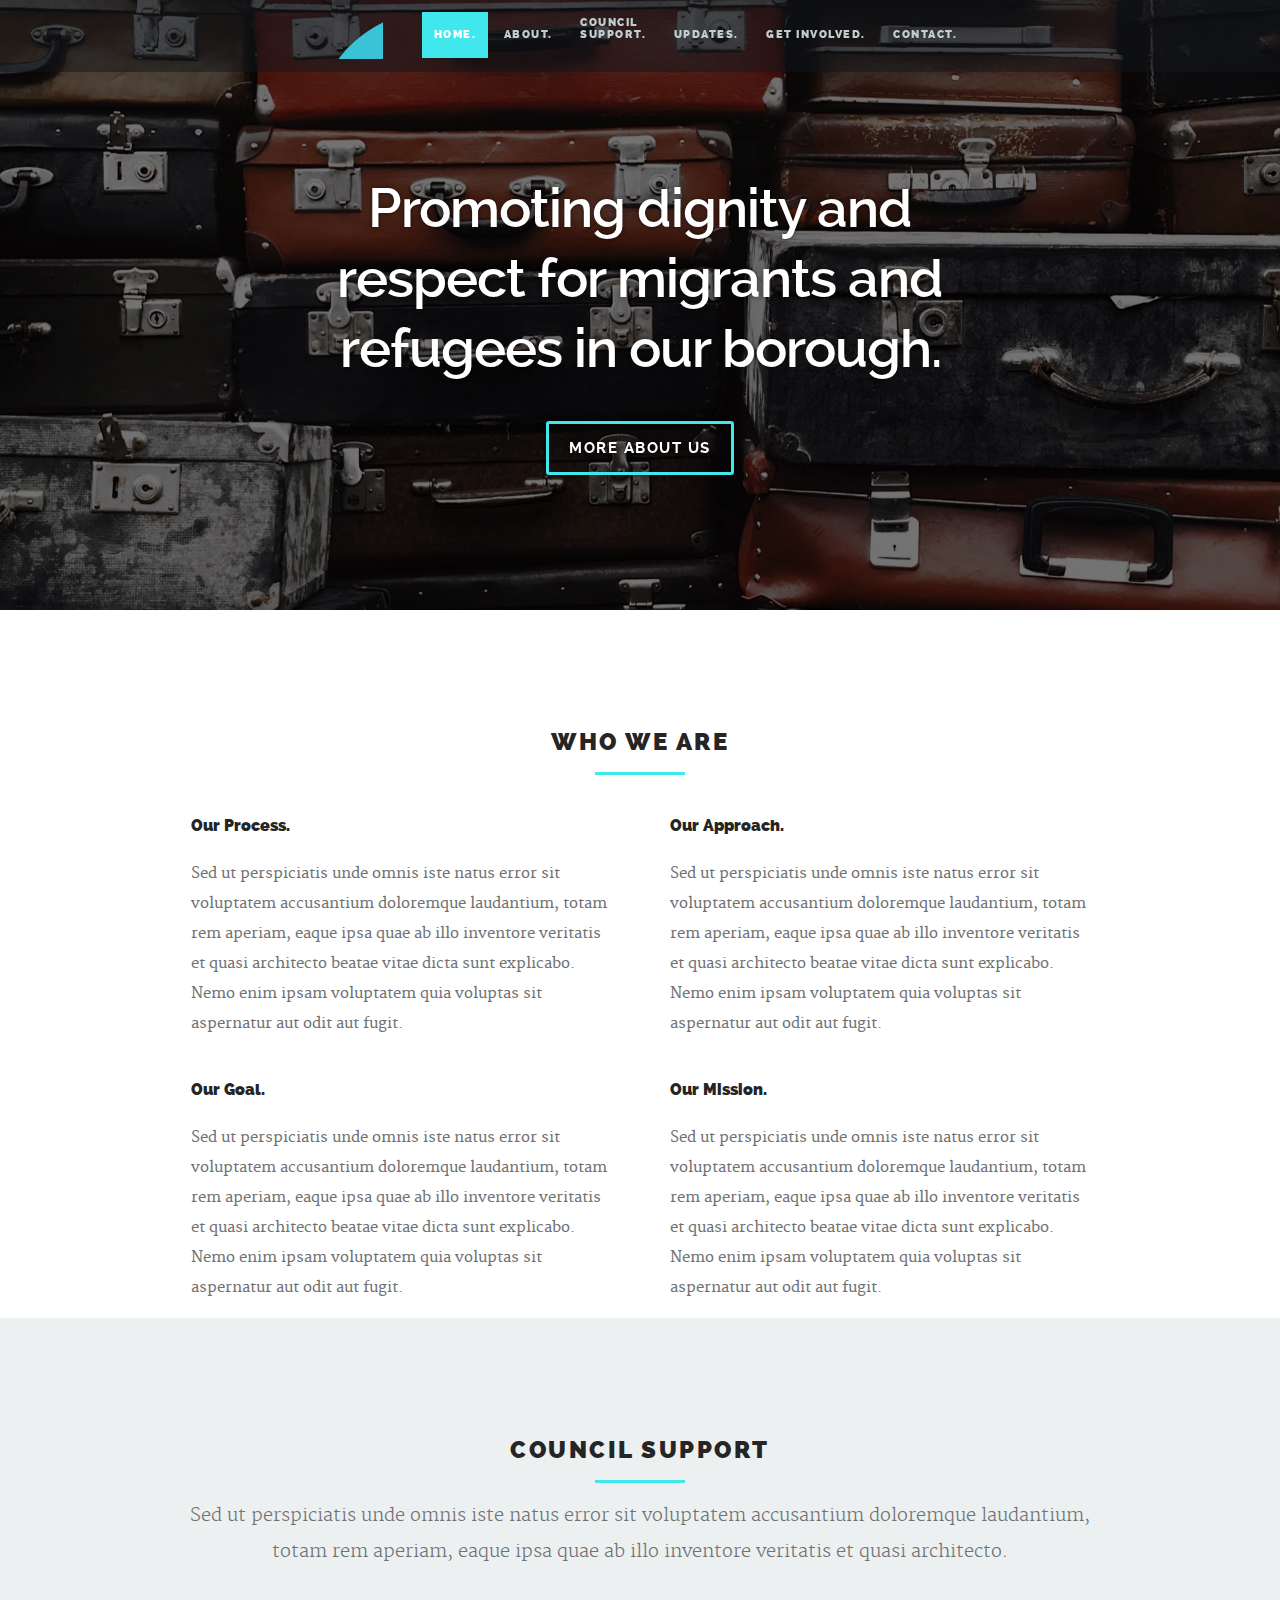
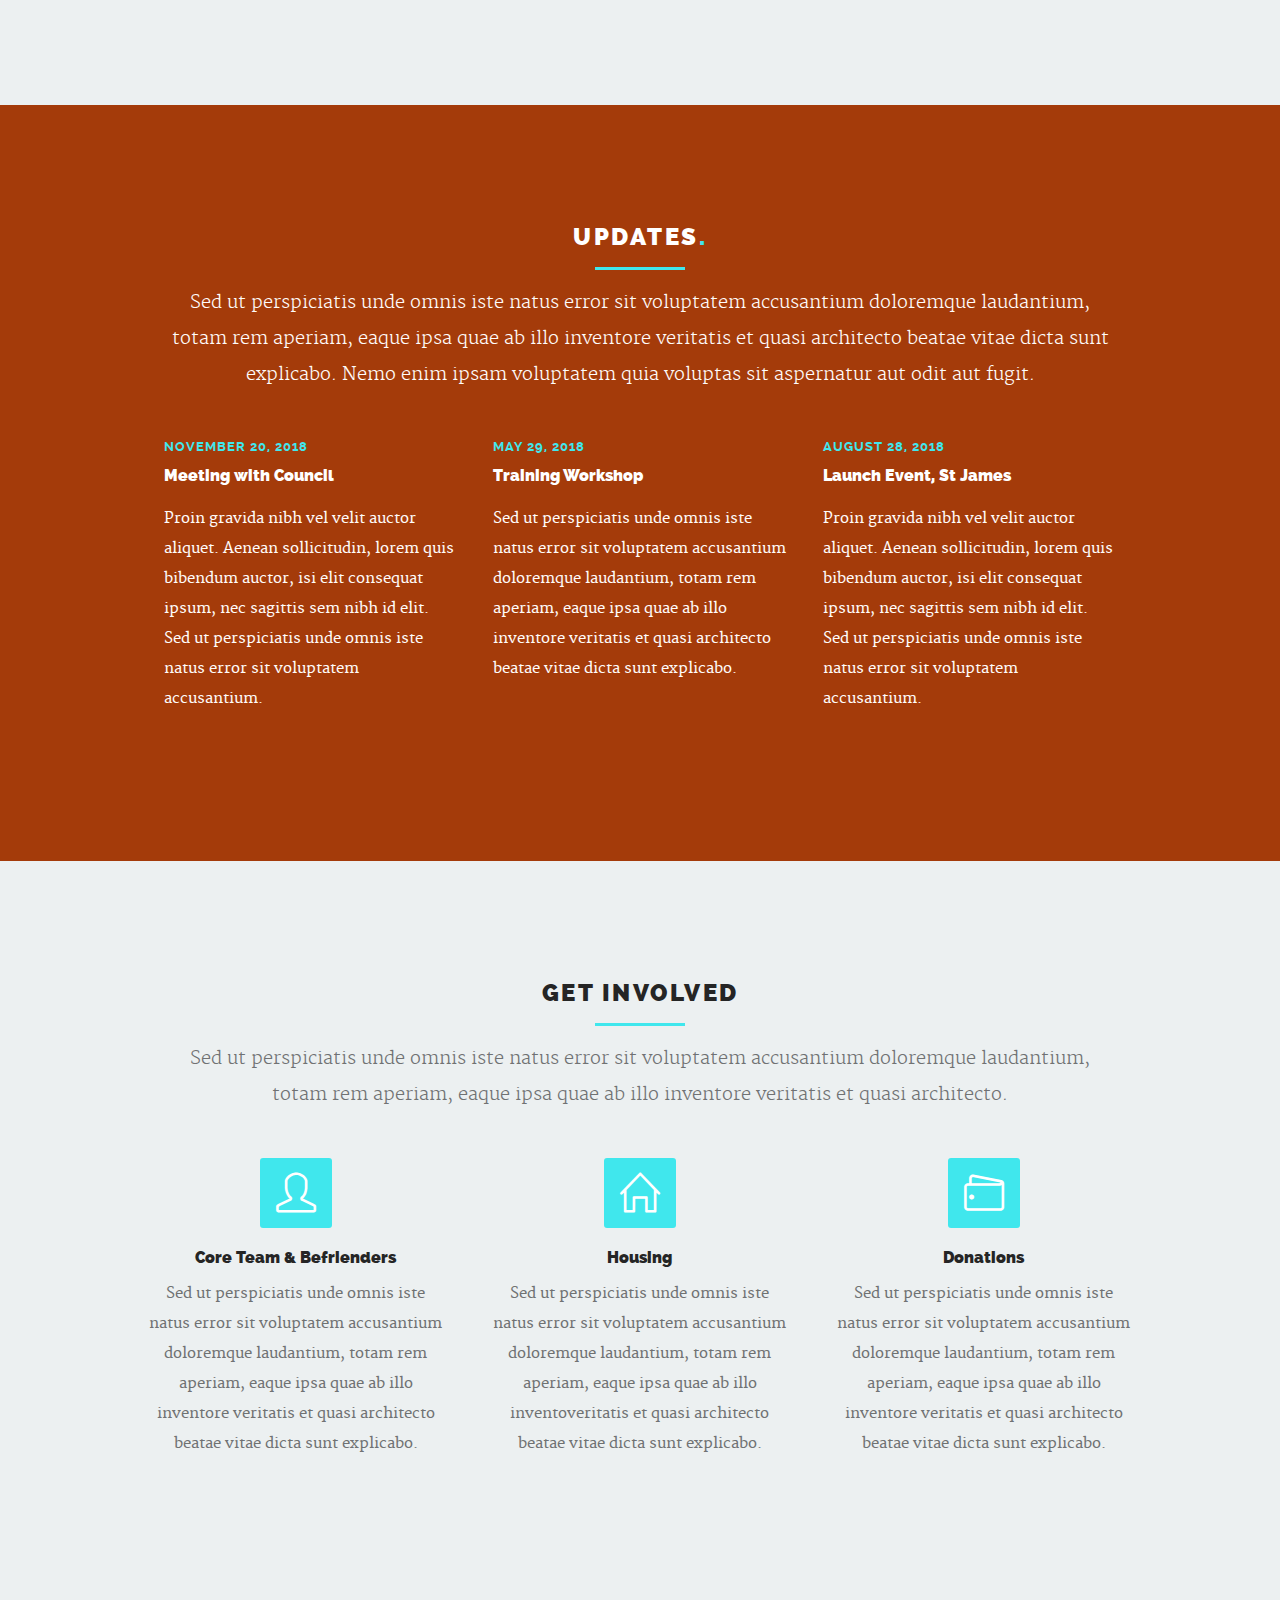
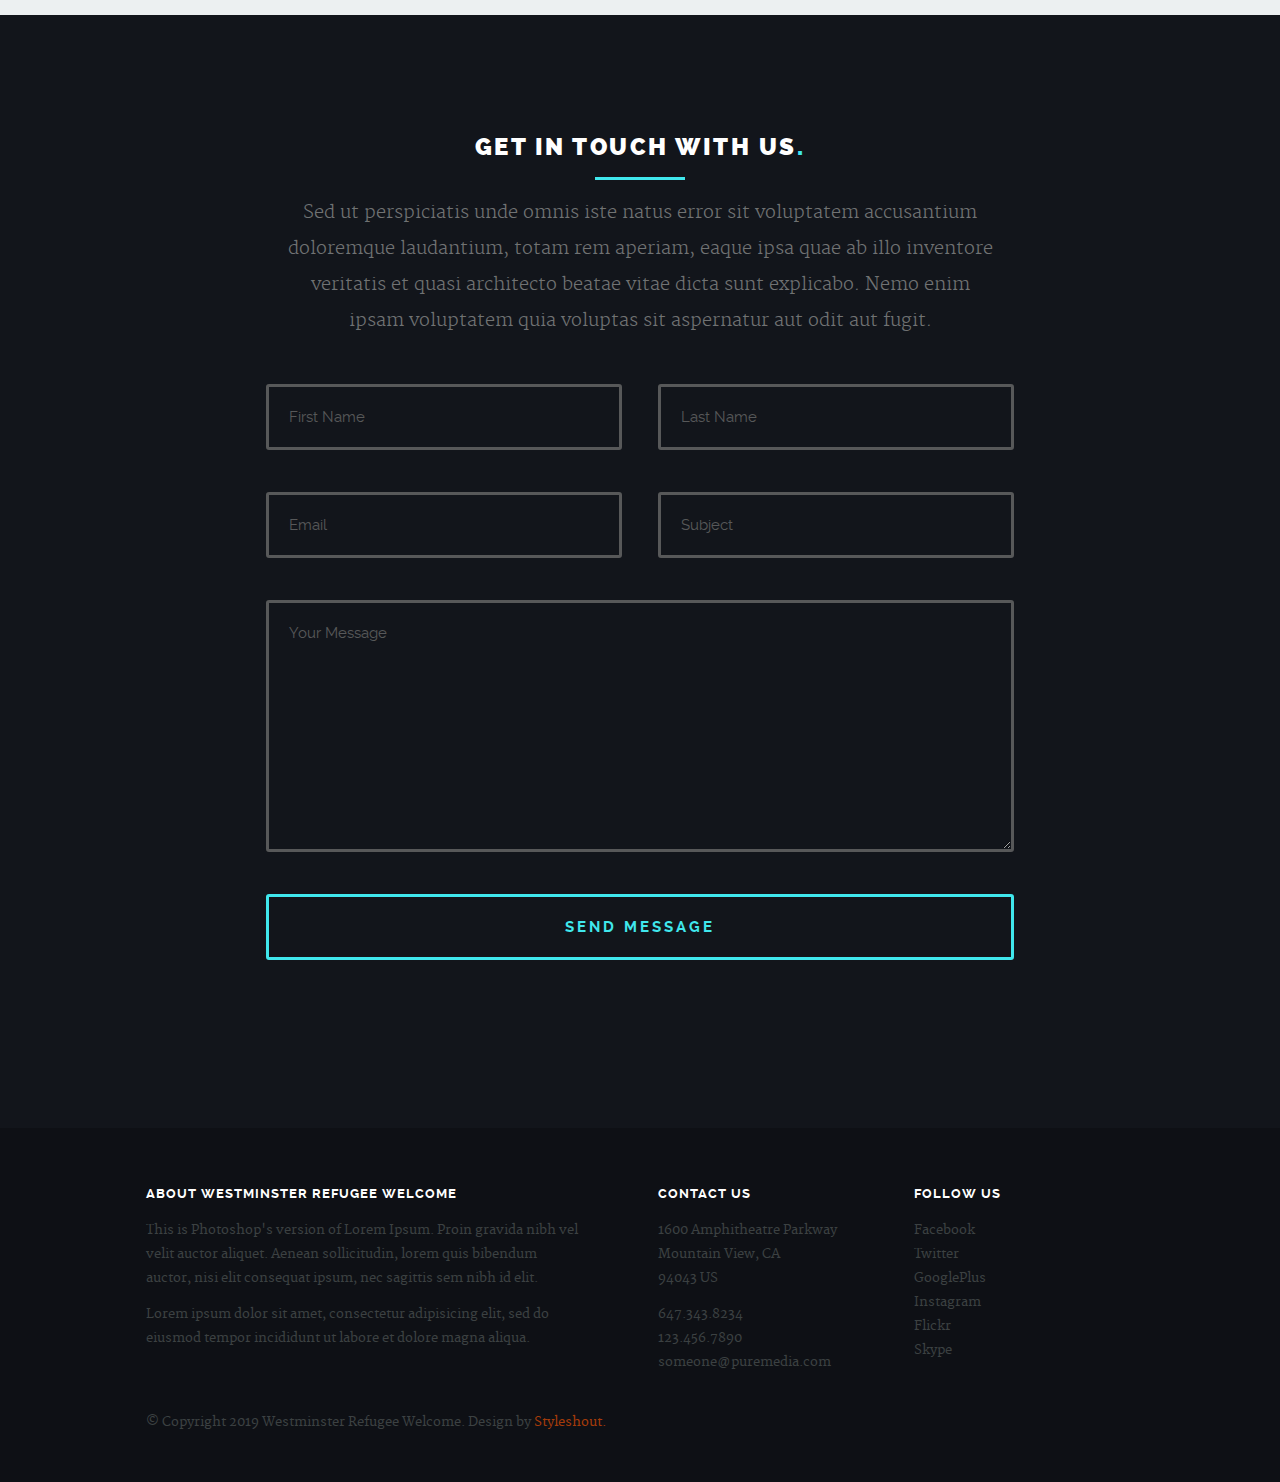
==== index.html @ e71d8483 "Initial commit" ====
<!DOCTYPE html>
<!--[if lt IE 8 ]><html class="no-js ie ie7" lang="en"> <![endif]-->
<!--[if IE 8 ]><html class="no-js ie ie8" lang="en"> <![endif]-->
<!--[if IE 9 ]><html class="no-js ie ie9" lang="en"> <![endif]-->
<!--[if (gte IE 9)|!(IE)]><!--><html class="no-js" lang="en"> <!--<![endif]-->
<head>

   <!--- Basic Page Needs
   ================================================== -->
   <meta charset="utf-8">
	<title>WRW</title>
	<meta name="description" content="">
	<meta name="author" content="">

   <!-- Mobile Specific Metas
   ================================================== -->
	<meta name="viewport" content="width=device-width, initial-scale=1, maximum-scale=1">

	<!-- CSS
    ================================================== -->
   <link rel="stylesheet" href="css/base.css">
	<link rel="stylesheet" href="css/main.css">
   <link rel="stylesheet" href="css/media-queries.css">

   <!-- Script
   =================================================== -->
	<script src="js/modernizr.js"></script>

   <!-- Favicons
	=================================================== -->
	<link rel="shortcut icon" href="favicon.png" >

</head>

<body class="homepage">

   <div id="preloader">
	   <div id="status">
         <img src="images/loader.gif" height="60" width="60" alt="">
         <div class="loader">Loading...</div>
      </div>
   </div>


   <!-- Header
   =================================================== -->
   <header id="main-header">

   	<div class="row header-inner">

	      <div class="logo">
	         <a class="smoothscroll" href="#hero">WRW.</a>
	      </div>

	      <nav id="nav-wrap">

	         <a class="mobile-btn" href="#nav-wrap" title="Show navigation">
	         	<span class='menu-text'>Show Menu</span>
	         	<span class="menu-icon"></span>
	         </a>
         	<a class="mobile-btn" href="#" title="Hide navigation">
         		<span class='menu-text'>Hide Menu</span>
         		<span class="menu-icon"></span>
         	</a>

	         <ul id="nav" class="nav">
	            <li class="current"><a class="smoothscroll" href="#hero">Home.</a></li>
	            <li><a class="smoothscroll" href="#about">About.</a></li>
              <li><a class="smoothscroll" href="#council">Council<br>Support.</a></li>  <!-- /FIX THIS -->
	            <li><a class="smoothscroll" href="#journal">Updates.</a></li>
              <li><a class="smoothscroll" href="#services">Get Involved.</a></li>
	            <li><a class="smoothscroll" href="#contact">Contact.</a></li>
	         </ul>

	      </nav> <!-- /nav-wrap -->

	   </div> <!-- /header-inner -->

   </header>


   <!-- Hero
   =================================================== -->
   <section id="hero">

		<div class="row hero-content">

			<div class="twelve columns flex-container">

			   <div id="hero-slider" class="flexslider">

				   <ul class="slides">

					   <!-- Slide -->
					   <li>
						   <div class="flex-caption">
								<h1>Promoting dignity and respect for migrants and refugees in our borough.</h1>
								<p><a class="button stroke smoothscroll" href="#about">More About Us</a></p>
							</div>
					   </li>


				   </ul>

			   </div> <!-- .flexslider -->

	      </div> <!-- .flex-container -->

		</div> <!-- .hero-content -->

   </section> <!-- #hero -->


   <!-- About Section
   ================================================== -->
   <section id="about">

   	<div class="row section-head">

   		<div class="twelve columns">

	         <h1>Who We Are</h1>

	         <hr />

	      </div>

      </div>

      <div class="row about-content">

      	<div class="mob-whole six columns left">

      		<h3>Our Process.</h3>

	      	<p>Sed ut perspiciatis unde omnis iste natus error sit voluptatem accusantium doloremque laudantium, totam rem aperiam,
	         eaque ipsa quae ab illo inventore veritatis et quasi architecto beatae vitae dicta sunt explicabo. Nemo enim ipsam
	         voluptatem quia voluptas sit aspernatur aut odit aut fugit.
	         </p>

      	</div> <!-- /left -->

      	<div class="mob-whole six columns right">

	      	<h3>Our Approach.</h3>

	      	<p>Sed ut perspiciatis unde omnis iste natus error sit voluptatem accusantium doloremque laudantium, totam rem aperiam,
	         eaque ipsa quae ab illo inventore veritatis et quasi architecto beatae vitae dicta sunt explicabo. Nemo enim ipsam
	         voluptatem quia voluptas sit aspernatur aut odit aut fugit.
	         </p>

      	</div> <!-- /right -->

      </div> <!-- /row -->

      <div class="row about-content">

      	<div class="mob-whole six columns left">

	      	<h3>Our Goal.</h3>

	      	<p>Sed ut perspiciatis unde omnis iste natus error sit voluptatem accusantium doloremque laudantium, totam rem aperiam,
	         eaque ipsa quae ab illo inventore veritatis et quasi architecto beatae vitae dicta sunt explicabo. Nemo enim ipsam
	         voluptatem quia voluptas sit aspernatur aut odit aut fugit.
	         </p>

      	</div> <!-- /left -->

      	<div class="mob-whole six columns right">

	      	<h3>Our Mission.</h3>

	      	<p>Sed ut perspiciatis unde omnis iste natus error sit voluptatem accusantium doloremque laudantium, totam rem aperiam,
	         eaque ipsa quae ab illo inventore veritatis et quasi architecto beatae vitae dicta sunt explicabo. Nemo enim ipsam
	         voluptatem quia voluptas sit aspernatur aut odit aut fugit.
	         </p>

      	</div> <!-- /right -->

      </div> <!-- /row -->



   </section> <!-- /about -->


   <!-- Council -same ccs style as Services Section
   ================================================== -->
   <section id="council">

     <div class="row section-head">

       <div class="twelve columns">

          <h1>Council Support</h1>

          <hr />

          <p>Sed ut perspiciatis unde omnis iste natus error sit voluptatem accusantium doloremque laudantium, totam rem aperiam,
          eaque ipsa quae ab illo inventore veritatis et quasi architecto.
          </p>

         </div>

      </div>



         </div> <!-- /service-list -->

       </div> <!-- /twelve -->

      </div> <!-- /row -->

   </section> <!-- /council same as services -->


   <!-- journal
   =================================================== -->
   <section id="journal">

	   <div class="row section-head">

	   	<div class="twelve columns">

			   <h1>Updates<span>.</span></h1>

			   <hr />

			   <p>Sed ut perspiciatis unde omnis iste natus error sit voluptatem accusantium doloremque laudantium, totam rem aperiam,
		       eaque ipsa quae ab illo inventore veritatis et quasi architecto beatae vitae dicta sunt explicabo. Nemo enim ipsam
		       voluptatem quia voluptas sit aspernatur aut odit aut fugit.
		      </p>

		    </div>

	   </div>

      <div class="row">

      	<div class="twelve columns">

	         <div id="blog-wrapper" class="bgrid-third s-bgrid-half mob-bgrid-whole group">

	            <article class="bgrid">

						<h5>November 20, 2018</h5>
	               <h3><a href="single.html">Meeting with Council</a></h3>

	               <p>Proin gravida nibh vel velit auctor aliquet. Aenean sollicitudin, lorem quis bibendum auctor,
	               isi elit consequat ipsum, nec sagittis sem nibh id elit. Sed ut perspiciatis unde omnis iste natus error sit voluptatem accusantium.
	               </p>

	            </article>

	            <article class="bgrid">

						<h5>May 29, 2018</h5>
	               <h3><a href="single.html">Training Workshop</a></h3>

	               <p>
	               Sed ut perspiciatis unde omnis iste natus error sit voluptatem accusantium doloremque laudantium,
	               totam rem aperiam, eaque ipsa quae ab illo inventore veritatis et quasi architecto beatae vitae dicta sunt explicabo.
	            	</p>

	            </article>

	            <article class="bgrid">

						<h5>August 28, 2018</h5>
	               <h3><a href="single.html">Launch Event, St James</a></h3>

	               <p>
	               Proin gravida nibh vel velit auctor aliquet. Aenean sollicitudin, lorem quis bibendum auctor,
	               isi elit consequat ipsum, nec sagittis sem nibh id elit. Sed ut perspiciatis unde omnis iste natus error sit voluptatem accusantium.
	            	</p>

	            </article>

	         </div> <!-- /blog-wrapper -->

	      </div> <!-- /twelve -->

      </div> <!-- /row -->

   </section> <!-- /blog -->



      <!-- Services Section
      ================================================== -->
      <section id="services">

      	<div class="row section-head">

      		<div class="twelve columns">

   	         <h1>Get Involved</h1>

   	         <hr />

   	         <p>Sed ut perspiciatis unde omnis iste natus error sit voluptatem accusantium doloremque laudantium, totam rem aperiam,
   	         eaque ipsa quae ab illo inventore veritatis et quasi architecto.
   	         </p>

            </div>

         </div>

         <div class="row">

         	<div class="twelve columns">

   	      	<div class="service-list bgrid-third s-bgrid-half mob-bgrid-whole">

   	      		<div class="bgrid">

   	               <div class="icon-part">
   	               	<span class="icon-user"></span>
   	               </div>

   	               <h3>Core Team & Befrienders</h3>

   	               <div class="service-content">
   		               <p>Sed ut perspiciatis unde omnis iste natus error sit voluptatem accusantium doloremque laudantium, totam rem aperiam, eaque ipsa quae ab illo inventore veritatis et quasi architecto beatae vitae dicta sunt explicabo.
   	         			</p>
   	               </div>

   	            </div> <!-- /bgrid -->

   				   <div class="bgrid">

   	              	<div class="icon-part">
   	               	<i class="icon-home"></i>
   	               </div>

   	               <h3>Housing</h3>

   	               <div class="service-content">
   		               <p>Sed ut perspiciatis unde omnis iste natus error sit voluptatem accusantium doloremque laudantium, totam rem aperiam, eaque ipsa quae ab illo inventoveritatis et quasi architecto beatae vitae dicta sunt explicabo.
   	         			</p>
   	               </div>

   	            </div> <!-- /bgrid -->

   				   <div class="bgrid">

   	              	<div class="icon-part">
   	               	<i class="icon-wallet"></i>
   	               </div>

   	               <h3>Donations</h3>

   	               <div class="service-content">
   		               <p>Sed ut perspiciatis unde omnis iste natus error sit voluptatem accusantium doloremque laudantium, totam rem aperiam, eaque ipsa quae ab illo inventore veritatis et quasi architecto beatae vitae dicta sunt explicabo.
   	         			</p>
   	               </div>

   	            </div> <!-- /bgrid -->

   	      	</div> <!-- /service-list -->

   	      </div> <!-- /twelve -->

         </div> <!-- /row -->

      </section> <!-- /services -->


   <!-- Contact Section
   ================================================== -->
   <section id="contact">

   	<div class="row section-head">

   		<div class="twelve columns">

	         <h1>Get In Touch With Us<span>.</span></h1>

	         <hr />

	         <p>Sed ut perspiciatis unde omnis iste natus error sit voluptatem accusantium doloremque laudantium, totam rem aperiam,
	         eaque ipsa quae ab illo inventore veritatis et quasi architecto beatae vitae dicta sunt explicabo. Nemo enim ipsam
	         voluptatem quia voluptas sit aspernatur aut odit aut fugit.
	         </p>

	      </div>

      </div>

      <div class="row form-section">

      	<div id="contact-form" class="twelve columns">

            <form name="contactForm" id="contactForm" method="post" action="">

      			<fieldset>

                  <div class="row">

	                  <div class="six columns mob-whole">
	                  	<label for="contactFname">First Name <span class="required">*</span></label>
	      					<input name="contactFname" type="text" id="contactFname" placeholder="First Name" value="" />
	                  </div>

	                  <div class="six columns mob-whole">
	                  	<label for="contactLname">Last Name <span class="required">*</span></label>
	      					<input name="contactLname" type="text" id="contactLname" placeholder="Last Name" value="" />
	                  </div>

                  </div>

                  <div class="row">

	                  <div class="six columns mob-whole">
	                  	<label for="contactEmail">Email <span class="required">*</span></label>
	      					<input name="contactEmail" type="text" id="contactEmail" placeholder="Email" value="" />
	                  </div>

	                  <div class="six columns mob-whole">
	                  	<label for="contactSubject">Subject</label>
	      					<input name="contactSubject" type="text" id="contactSubject" placeholder="Subject"  value="" />
	                  </div>

                  </div>

                  <div class="row">

	                  <div class="twelve columns">
	                     <label  for="contactMessage">Message <span class="required">*</span></label>
	                     <textarea name="contactMessage"  id="contactMessage" placeholder="Your Message" rows="10" cols="50" ></textarea>
	                  </div>

                  </div>

                  <div>
                     <button class="submit full-width">Send Message</button>
                     <div id="image-loader">
                        <img src="images/loader.gif" alt="" />
                     </div>
                  </div>

      			</fieldset>

      		</form> <!-- /contactForm -->

            <!-- message box -->
            <div id="message-warning"></div>
            <div id="message-success">
               <i class="fa fa-check"></i>Your message was sent, thank you!<br />
    			</div>

         </div> <!-- /contact-form -->

      </div> <!-- /form-section -->

   </section>  <!-- /contact-->


   <!-- Footer
   ================================================== -->
   <footer>

      <div class="row">

         <div class="six columns tab-whole footer-about">

				<h3>About Westminster Refugee Welcome</h3>

            <p>This is Photoshop's version  of Lorem Ipsum. Proin gravida nibh vel velit auctor aliquet.
            Aenean sollicitudin, lorem quis bibendum auctor, nisi elit consequat ipsum, nec sagittis sem
            nibh id elit.
            </p>

            <p>Lorem ipsum dolor sit amet, consectetur adipisicing elit, sed do eiusmod tempor
            	incididunt ut labore et dolore magna aliqua.</p>

         </div> <!-- /footer-about -->

         <div class="six columns tab-whole right-cols">

            <div class="row">

               <div class="columns">
                  <h3 class="address">Contact Us</h3>
                  <p>
                  1600 Amphitheatre Parkway<br>
                  Mountain View, CA<br>
                  94043 US
                  </p>

                  <ul>
                    <li><a href="tel:6473438234">647.343.8234</a></li>
                    <li><a href="tel:1234567890">123.456.7890</a></li>
                    <li><a href="mailto:someone@puremedia.com">someone@puremedia.com</a></li>
                  </ul>
               </div> <!-- /columns -->

               <div class="columns last">
                  <h3 class="contact">Follow Us</h3>

                  <ul>
                     <li><a href="#">Facebook</a></li>
                     <li><a href="#">Twitter</a></li>
                     <li><a href="#">GooglePlus</a></li>
                     <li><a href="#">Instagram</a></li>
                     <li><a href="#">Flickr</a></li>
                     <li><a href="#">Skype</a></li>
                  </ul>

               </div> <!-- /columns -->

            </div> <!-- /Row(nested) -->

         </div>

         <p class="copyright">&copy; Copyright 2019 Westminster Refugee Welcome. Design by <a href="http://www.styleshout.com/">Styleshout.</a></p>

         <div id="go-top">
            <a class="smoothscroll" title="Back to Top" href="#hero"><span>Top</span><i class="fa fa-long-arrow-up"></i></a>
         </div>

      </div> <!-- /row -->

   </footer> <!-- /footer -->


   <!-- Java Script
   ================================================== -->
   <script src="http://ajax.googleapis.com/ajax/libs/jquery/1.10.2/jquery.min.js"></script>
   <script>window.jQuery || document.write('<script src="js/jquery-1.10.2.min.js"><\/script>')</script>
   <script type="text/javascript" src="js/jquery-migrate-1.2.1.min.js"></script>
   <script src="js/jquery.flexslider.js"></script>
   <script src="js/jquery.fittext.js"></script>
   <script src="js/backstretch.js"></script>
   <script src="js/waypoints.js"></script>
   <script src="js/main.js"></script>

</body>

</html>
---- css/base.css ----
/* =================================================================== */
/* 
/*  Puremedia v1.0 Base Stylesheet
/*  url:styleshout.com
/*  10-09-2014
/*
/*  ------------------------------------------------------------------ 
  
    TOC: 
    a. Reset
    b. Basic Setup Styles
    c. Typography  
    d. Media
    e. Grid
    f. MISC
  
/* =================================================================== */

/* 
/* a. Reset - normalize.css v3.0.1 | MIT License | git.io/normalize
/* =================================================================== */
html {
	font-family: sans-serif;
	-ms-text-size-adjust: 100%;
	-webkit-text-size-adjust: 100%;
}
body {
	margin: 0;
}
article, aside, details, figcaption, figure, footer, header, hgroup, main, nav, section, summary {
	display: block;
}
audio, canvas, progress, video {
	display: inline-block;
	vertical-align: baseline;
}
audio:not([controls]) {
	display: none;
	height: 0;
}
[hidden], template {
	display: none;
}
a {
	background: transparent;
}
a:active, a:hover {
	outline: 0;
}
abbr[title] {
	border-bottom: 1px dotted;
}
b, strong {
	font-weight: bold;
}
dfn {
	font-style: italic;
}
h1 {
	font-size: 2em;
	margin: 0.67em 0;
}
mark {
	background: #ff0;
	color: #000;
}
small {
	font-size: 80%;
}
sub, sup {
	font-size: 75%;
	line-height: 0;
	position: relative;
	vertical-align: baseline;
}
sup {
	top: -0.5em;
}
sub {
	bottom: -0.25em;
}
img {
	border: 0;
}
svg:not(:root) {
	overflow: hidden;
}
figure {
	margin: 1em 40px;
}
hr {
	-moz-box-sizing: content-box;
	box-sizing: content-box;
	height: 0;
}
pre {
	overflow: auto;
}
code, kbd, pre, samp {
	font-family: monospace, monospace;
	font-size: 1em;
}
button, input, optgroup, select, textarea {
	color: inherit;
	font: inherit;
	margin: 0;
}
button {
	overflow: visible;
}
button, select {
	text-transform: none;
}
button, html input[type="button"], input[type="reset"], input[type="submit"] {
	-webkit-appearance: button;
	cursor: pointer;
}
button[disabled], html input[disabled] {
	cursor: default;
}
button::-moz-focus-inner, input::-moz-focus-inner {
	border: 0;
	padding: 0;
}
input {
	line-height: normal;
}
input[type="checkbox"], input[type="radio"] {
	box-sizing: border-box;
	padding: 0;
}
input[type="number"]::-webkit-inner-spin-button, input[type="number"]::-webkit-outer-spin-button {
	height: auto;
}
input[type="search"] {
	-webkit-appearance: textfield;
	-moz-box-sizing: content-box;
	-webkit-box-sizing: content-box;
	box-sizing: content-box;
}
input[type="search"]::-webkit-search-cancel-button, input[type="search"]::-webkit-search-decoration {
	-webkit-appearance: none;
}
fieldset {
	border: 1px solid #c0c0c0;
	margin: 0 2px;
	padding: 0.35em 0.625em 0.75em;
}
legend {
	border: 0;
	padding: 0;
}
textarea {
	overflow: auto;
}
optgroup {
	font-weight: bold;
}
table {
	border-collapse: collapse;
	border-spacing: 0;
}
td, th {
	padding: 0;
}

/* 
/* b. Basic Setup Styles - Top Elements
/* =================================================================== */
*, *:before, *:after {
	-webkit-box-sizing: border-box;
	-moz-box-sizing: border-box;
	box-sizing: border-box;
}
html {
	-webkit-font-smoothing: antialiased;
	-moz-osx-font-smoothing: grayscale;
	font-size: 62.5%;
}
body {
	font-weight: normal;
	line-height: 1;
	text-rendering: optimizeLegibility;
}

/* 
/* c. Typography
====================================================================== */
div, dl, dt, dd, ul, ol, li, h1, h2, h3, h4, h5, h6, pre, form, p, blockquote, th, td {
	margin: 0;
	padding: 0;
}
h1, h2, h3, h4, h5, h6 {
	text-rendering: optimizeLegibility;
	line-height: 1.2;
}
hr {
	border: solid #ddd;
	border-width: 1px 0 0;
	clear: both;
	margin: 11px 0 24px;
	height: 0;
}
em, i {
	font-style: italic;
	line-height: inherit;
}
strong, b {
	font-weight: bold;
	line-height: inherit;
}
small {
	font-size: 60%;
	line-height: inherit;
}
ul {
	list-style: none;
}
ol {
	list-style: decimal;
}
ol, ul.square, ul.circle, ul.disc {
	margin-left: 17px;
}
ul.square {
	list-style: square;
}
ul.circle {
	list-style: circle;
}
ul.disc {
	list-style: disc;
}
ul li {
	padding-left: 4px;
}
ul ul, ul ol, ol ol, ol ul {
	margin: 3px 0 3px 17px;
}

/* links
---------------------------------------------------------------------- */
a {
	text-decoration: none;
	line-height: inherit;
}
a img {
	border: none;
}
a:focus {
	outline: none;
}
p a, p a:visited {
	line-height: inherit;
}

/* 
/* d. Media
/* =================================================================== */
img, video, embed, object {
	max-width: 100%;
	height: auto;
}
object, embed {
	height: 100%;
}
img {
	-ms-interpolation-mode: bicubic;
}

/* 
/* e. Grid
===================================================================== */
.row {
	width: 94%;
	max-width: 1024px;
	margin: 0 auto;
}
.ie8 .row {
	width: 1024px;
}
.narrow .row {
	max-width: 980px;
}
.row .row {
	width: auto;
	max-width: none;
	margin-left: -18px;
	margin-right: -18px;
}
.row:before, .row:after {
	content: "";
	display: table;
}
.row:after {
	clear: both;
}
.column, .columns, .bgrid {
	position: relative;
	padding: 0 18px;
	min-height: 1px;
	float: left;
}
.column.centered, .columns.centered {
	float: none;
	margin: 0 auto;
}
.row.collapsed > .column, .row.collapsed > .columns, .column.collapsed, .columns.collapsed {
	padding: 0;
}
[class*="column"] + [class*="column"]:last-child {
	float: right;
}
[class*="column"] + [class*="column"].end {
	float: right;
}
.one, .row .one {
	width: 8.33333%;
}
.two, .row .two {
	width: 16.66667%;
}
.three, .row .three {
	width: 25%;
}
.four, .row .four {
	width: 33.33333%;
}
.five, .row .five {
	width: 41.66667%;
}
.six, .row .six {
	width: 50%;
}
.seven, .row .seven {
	width: 58.33333%;
}
.eight, .row .eight {
	width: 66.66667%;
}
.nine, .row .nine {
	width: 75%;
}
.ten .row .ten {
	width: 83.33333%;
}
.eleven, .row .eleven {
	width: 91.66667%;
}
.twelve, .row .twelve {
	width: 100%;
}

/* tablets
--------------------------------------------------------------- */
@media screen and (max-width:768px) {
	.row {
		width: auto;
		padding-left: 30px;
		padding-right: 30px;
	}
	.row .row {
		padding-left: 0;
		padding-right: 0;
		margin-left: -15px;
		margin-right: -15px;
	}
	.column, .columns {
		padding: 0 15px;
	}
	.tab-fourth, .row .tab-fourth {
		width: 25%;
	}
	.tab-third, .row .tab-third {
		width: 33.33333%;
	}
	.tab-half, .row .tab-half {
		width: 50%;
	}
	.tab-2thirds, .row .tab-2thirds {
		width: 66.66667%;
	}
	.tab-3fourths, .row .tab-3fourths {
		width: 75%;
	}
	.tab-whole, .row .tab-whole {
		width: 100%;
	}
}

/* mobile
--------------------------------------------------------------- */
@media screen and (max-width:600px) {
	.row {
		padding-left: 25px;
		padding-right: 25px;
	}
	.row .row {
		margin-left: -10px;
		margin-right: -10px;
	}
	.column, .columns {
		padding: 0 10px;
	}
	.mob-fourth, .row .mob-fourth {
		width: 25%;
	}
	.mob-half, .row .mob-half {
		width: 50%;
	}
	.mob-3fourths, .row .mob-3fourths {
		width: 75%;
	}
	.mob-whole, .row .mob-whole {
		width: 100%;
	}
}

/* small mobile devices
--------------------------------------------------------------- */
@media screen and (max-width:400px) {
	.row {
		padding-left: 30px;
		padding-right: 30px;
	}
	.row .row {
		padding-left: 0;
		padding-right: 0;
		margin-left: 0;
		margin-right: 0;
	}
	.column, .columns {
		width: auto !important;
		float: none !important;
		margin-left: 0;
		margin-right: 0;
		clear: both;
		padding: 0;
	}
	[class*="column"] + [class*="column"]:last-child {
		float: none;
	}
}

/* larger screens
--------------------------------------------------------------- */
@media screen and (min-width:1200px) {
	.wide .wrap {
		max-width: 1180px;
	}
}


/* block grids
--------------------------------------------------------------- */
.bgrid-sixth .bgrid {
	width: 16.66667%;
}
.bgrid-fourth .bgrid {
	width: 25%;
}
.bgrid-third .bgrid {
	width: 33.33333%;
}
.bgrid-half .bgrid {
	width: 50%;
}
.bgrid {
	padding: 0;
}

/* Clearing for block grid columns. Allows columns with
different heights to align properly. */
.first {
	clear: both;
}

/* first column in large(default) screen - for IE8 */
.bgrid-sixth .bgrid:nth-child(6n+1), .bgrid-fourth .bgrid:nth-child(4n+1), .bgrid-third .bgrid:nth-child(3n+1), .bgrid-half .bgrid:nth-child(2n+1) {
	clear: both;
}

/* smaller screens */
@media screen and (max-width:900px) {
	/* block grids for small screens */
	.s-bgrid-sixth .bgrid {
		width: 16.66667%;
	}
	.s-bgrid-fourth .bgrid {
		width: 25%;
	}
	.s-bgrid-third .bgrid {
		width: 33.33333%;
	}
	.s-bgrid-half .bgrid {
		width: 50%;
	}
	.s-bgrid-whole .bgrid {
		width: 100%;
		clear: both;
	}
	.first, [class*="bgrid-"] .bgrid:nth-child(n) {
		clear: none;
	}
	.s-bgrid-sixth .bgrid:nth-child(6n+1), .s-bgrid-fourth .bgrid:nth-child(4n+1), .s-bgrid-third .bgrid:nth-child(3n+1), .s-bgrid-half .bgrid:nth-child(2n+1) {
		clear: both;
	}
}

/* tablets */
@media screen and (max-width:768px) {
	.tab-bgrid-sixth .bgrid {
		width: 16.66667%;
	}
	.tab-bgrid-fourth .bgrid {
		width: 25%;
	}
	.tab-bgrid-third .bgrid {
		width: 33.33333%;
	}
	.tab-bgrid-half .bgrid {
		width: 50%;
	}
	.tab-bgrid-whole .bgrid {
		width: 100%;
		clear: both;
	}
	.first, [class*="tab-bgrid-"] .bgrid:nth-child(n) {
		clear: none;
	}
	.tab-bgrid-sixth .bgrid:nth-child(6n+1), .tab-bgrid-fourth .bgrid:nth-child(4n+1), .tab-bgrid-third .bgrid:nth-child(3n+1), .tab-bgrid-half .bgrid:nth-child(2n+1) {
		clear: both;
	}
}

/* mobile devices */
@media screen and (max-width:600px) {
	.mob-bgrid-sixth .bgrid {
		width: 16.66667%;
	}
	.mob-bgrid-fourth .bgrid {
		width: 25%;
	}
	.mob-bgrid-third .bgrid {
		width: 33.33333%;
	}
	.mob-bgrid-half .bgrid {
		width: 50%;
	}
	.mob-bgrid-whole .bgrid {
		width: 100%;
		clear: both;
	}
	.first, [class*="mob-bgrid-"] .bgrid:nth-child(n) {
		clear: none;
	}
	.mob-bgrid-sixth .bgrid:nth-child(6n+1), .mob-bgrid-fourth .bgrid:nth-child(4n+1), .mob-bgrid-third .bgrid:nth-child(3n+1), .mob-bgrid-half .bgrid:nth-child(2n+1) {
		clear: both;
	}
}

/* stack on small mobile devices */
@media screen and (max-width:400px) {
	.stack .bgrid {
		width: auto !important;
		float: none !important;
		margin-left: 0;
		margin-right: 0;
		clear: both;
	}
}

/* 
/* f. MISC
===================================================================== */

/* Clearing - (http://nicolasgallagher.com/micro-clearfix-hack/
--------------------------------------------------------------------- */
.group:before, .group:after {
	content: "";
	display: table;
}
.group:after {
	clear: both;
}

/* Misc Helper Styles
--------------------------------------------------------------------- */
.hidden {
	display: none;
}
.remove-bottom {
	margin-bottom: 0;
}
.half-bottom {
	margin-bottom: 15px !important;
}
.add-bottom {
	margin-bottom: 30px !important;
}
.no-border {
	border: none;
}
.text-center {
	text-align: center;
}
.text-left {
	text-align: left;
}
.text-right {
	text-align: right;
}
.pull-left {
	float: left;
}
.pull-right {
	float: right;
}
.align-center {
	margin-left: auto;
	margin-right: auto;
	text-align: center;
}
---- css/main.css ----
/* =================================================================== */
/*
/*  Puremedia v1.0 Main Stylesheet
/*  url:styleshout.com
/*  10-10-2014
/*
/*  ------------------------------------------------------------------

    TOC:
    a. Webfonts and Iconfonts
    b. Document Setup
    c. Forms
    d. Preloader
    e. Buttons
    f. Other Components
    g. Header Styles
    h. Content Styles
    i. Footer Styles
    j. Common and shared styles
    k. Hero Section
    l. Portfolio Section
    m. Services Section
		x. Council Section
    n. About Section
    o. Journal Section
    p. Contact Section
    q. Blog Entry
    r. Portfolio Entry

/* =================================================================== */

/*
/* a. Webfonts and Iconfonts
/* =================================================================== */
@import url("fonts.css");
@import url("font-awesome/css/font-awesome.min.css");
@import url("simple-line-icons/simple-line-icons.css");

/*
/* b. Document Setup
/* =================================================================== */

/* Body
---------------------------------------------------------------------- */
body {
	background: #0e1015;
	font: 15px/30px "merriweather-regular", serif;
	font-weight: normal;
	color: #575859;
}

/* Links
---------------------------------------------------------------------- */
a, a:visited {
	color: #40e7ed;
	-moz-transition: all 0.3s ease-in-out;
	-o-transition: all 0.3s ease-in-out;
	-webkit-transition: all 0.3s ease-in-out;
	-ms-transition: all 0.3s ease-in-out;
	transition: all 0.3s ease-in-out;
}
a:hover, a:focus {
	color: black;
}

/* Typography
--------------------------------------------------------------------- */
h1, h2, h3, h4, h5, h6 {
	font-family: "raleway-bold", sans-serif;
	color: #252525;
	font-style: normal;
	text-rendering: optimizeLegibility;
	margin: 18px 0 15px;
}
h1 a, h2 a, h3 a, h4 a, h5 a, h6 a {
	font-weight: inherit;
}
h1 {
	font-size: 30px;
	line-height: 36px;
	margin-top: 0;
	letter-spacing: -1px;
}
h2 {
	font-size: 24px;
	line-height: 30px;
}
h3 {
	font-size: 20px;
	line-height: 30px;
}
h4 {
	font-size: 17px;
	line-height: 30px;
}
h5 {
	font-size: 14px;
	line-height: 30px;
	margin-top: 15px;
	text-transform: uppercase;
	letter-spacing: 1px;
}
h6 {
	font-size: 13px;
	line-height: 30px;
	margin-top: 15px;
	text-transform: uppercase;
	letter-spacing: 1px;
}
p {
	margin: 15px 0 15px 0;
}
p img {
	margin: 0;
}
p.lead {
	font: 17px/33px "merriweather-light", serif;
	color: #707273;
}
em {
	font: 15px/30px "merriweather-italic", serif;
	font-style: normal;
}
strong, b {
	font: 15px/30px "merriweather-bold", serif;
	font-weight: normal;
}
small {
	font-size: 11px;
	line-height: inherit;
}
blockquote {
	margin: 18px 0px;
	padding-left: 40px;
	position: relative;
}
blockquote:before {
	content: "\201C";
	opacity: 0.45;
	font-size: 80px;
	line-height: 0px;
	margin: 0;
	font-family: arial, sans-serif;
	position: absolute;
	top: 30px;
	left: 0;
}
blockquote p {
	font-family: georgia, serif;
	font-style: italic;
	padding: 0;
	font-size: 18px;
	line-height: 30px;
}
blockquote cite {
	display: block;
	font-size: 12px;
	font-style: normal;
	line-height: 18px;
}
blockquote cite:before {
	content: "\2014 \0020";
}
blockquote cite a, blockquote cite a:visited {
	color: #707273;
	border: none;
}
abbr {
	font-family: "merriweather-bold", serif;
	font-variant: small-caps;
	text-transform: lowercase;
	letter-spacing: .5px;
	color: #7d7e80;
}
pre, code {
	font-family: Consolas, "Andale Mono", Courier, "Courier New", monospace;
}
pre {
	white-space: pre;
	white-space: pre-wrap;
	word-wrap: break-word;
}
code {
	padding: 3px;
	background: #ecf0f1;
	color: #707273;
	border-radius: 3px;
}
del {
	text-decoration: line-through;
}
abbr[title], dfn[title] {
	border-bottom: 1px dotted;
	cursor: help;
}
mark {
	background: #FFF49B;
	color: #000;
}
hr {
	border: solid white;
	border-width: 1px 0 0;
	clear: both;
	margin: 23px 0 12px;
	height: 0;
}

/* Lists
--------------------------------------------------------------------- */
ul, ol {
	margin-top: 15px;
	margin-bottom: 15px;
}
ul {
	list-style: disc;
	margin-left: 17px;
}
dl {
	margin: 0 0 15px 0;
}
dt {
	margin: 0;
	color: #40e7ed;
}
dd {
	margin: 0 0 0 20px;
}

/* Floated Image
--------------------------------------------------------------------- */
img.pull-right {
	margin: 12px 0px 0px 18px;
}
img.pull-left {
	margin: 12px 18px 0px 0px;
}

/*
/* c. Forms
/* =================================================================== */
form {
	margin-bottom: 24px;
}
fieldset {
	margin: 0 0 24px 0;
	padding: 0;
	border: none;
}
input, button {
	-webkit-font-smoothing: antialiased;
}
input[type="text"],
input[type="password"],
input[type="email"],
textarea,
select {
	display: block;
	padding: 12px 15px;
	margin: 0 0 12px 0;
	border: 0;
	outline: none;
	vertical-align: middle;
	color: #a3a4a6;
	font-family: "raleway-regular", sans-serif;
	font-size: 14px;
	line-height: 24px;
	border-radius: 3px;
	max-width: 100%;
	background: transparent;
	border: 3px solid #a9aaab;
}
textarea {
	min-height: 162px;
}
input[type="text"]:focus,
input[type="password"]:focus,
input[type="email"]:focus,
textarea:focus {
	background: white;
}
label, legend {
	font: 15px/30px "raleway-bold", sans-serif;
	margin: 12px 0;
	color: #252525;
	display: block;
}
label span, legend span {
	color: #575859;
	font: 15px/30px "merriweather-bold", serif;
}
input[type="checkbox"], input[type="radio"] {
	font-size: 15px;
	color: #575859;
}
input[type="checkbox"] {
	display: inline;
}

/*
/* d. Preloader
/* =================================================================== */
#preloader {
	position: fixed;
	top: 0;
	left: 0;
	right: 0;
	bottom: 0;
	background: #12151b;
	z-index: 99999;
	height: 100%;
}
.no-js #preloader {
	display: none;
}

#status {
	position: absolute;
	left: 50%;
	top: 50%;
	width: 60px;
	height: 60px;
	margin: -30px 0 0 -30px;
	padding: 0;
}
#status img {
	display: none;
}

.loader {
	margin: 0 auto;
	font-size: 10px;
	position: relative;
	text-indent: -9999em;
	border-top: 1.1em solid rgba(255, 255, 255, 0.2);
	border-right: 1.1em solid rgba(255, 255, 255, 0.2);
	border-bottom: 1.1em solid rgba(255, 255, 255, 0.2);
	border-left: 1.1em solid #40e7ed;
	-webkit-animation: load 1.1s infinite linear;
	animation: load 1.1s infinite linear;
}
.loader, .loader:after {
	border-radius: 50%;
	width: 60px;
	height: 60px;
}
@-webkit-keyframes load {
	0% {
		-webkit-transform: rotate(0deg);
		transform: rotate(0deg);
	}
	100% {
		-webkit-transform: rotate(360deg);
		transform: rotate(360deg);
	}
}
@keyframes load {
	0% {
		-webkit-transform: rotate(0deg);
		transform: rotate(0deg);
	}
	100% {
		-webkit-transform: rotate(360deg);
		transform: rotate(360deg);
	}
}

/* for ie8 */
.ie8 #status img {
	display: block;
}
.ie8 .loader {
	display: none;
}


/*
/* e. Buttons
/* =================================================================== */
.button,
.button:visited,
button,
input[type="submit"],
input[type="reset"],
input[type="button"] {
	display: inline-block;
	font: 15px/30px "raleway-bold", sans-serif;
	padding: 9px 16px;
	margin: 0 3px 6px 0;
	background: #818fab;
	color: white;
	text-decoration: none;
	cursor: pointer;
	height: auto;
	text-align: center;
	border: none;
	border-radius: 3px;
	-webkit-appearance: none;
	-webkit-font-smoothing: inherit;
	-moz-transition: all 0.3s ease-in-out;
	-o-transition: all 0.3s ease-in-out;
	-webkit-transition: all 0.3s ease-in-out;
	-ms-transition: all 0.3s ease-in-out;
	transition: all 0.3s ease-in-out;
}
.button:hover,
button:hover,
input[type="submit"]:hover,
input[type="reset"]:hover,
input[type="button"]:hover {
	background: #647495;
	color: white;
}
.button.primary, button.primary {
	background: #40e7ed;
}
.button.primary:hover, button.primary:hover {
	background: #40e7ed;
}
button.medium, .button.medium {
	font: 15px/30px "raleway-bold", sans-serif;
	padding: 12px 18px !important;
}
button.large, .button.large {
	font: 15px/30px "raleway-bold", sans-serif;
	padding: 15px 20px !important;
}
button.round, .button.round {
	padding-left: 20px !important;
	padding-right: 20px !important;
	border-radius: 1000px;
	background-clip: padding-box;
}
button.stroke, .button.stroke {
	background: transparent !important;
	border: 3px solid transparent;
}
button.full-width, .button.full-width {
	width: 100%;
	margin-right: 0;
}

.button.pink {
	background: #ffadcb;
}
.button.pink:hover {
	background: #ff94bb;
}
.button.blue {
	background: #72bbf0;
}
.button.blue:hover {
	background: #5bb0ee;
}
.button.black {
	background: #2e3236;
}
.button.black:hover {
	background: #222528;
}
.button.yellow {
	background: #ffd900;
}
.button.yellow:hover {
	background: #f0cc00;
}
.button.red {
	background: #ff6163;
}
.button.red:hover {
	background: #ff474a;
}
.button.green {
	background: #9bc724;
}
.button.green:hover {
	background: #8ab120;
}
.button.grey {
	background: #8d8e91;
}
.button.grey:hover {
	background: #808184;
}
.button.purple {
	background: #b482c9;
}
.button.purple:hover {
	background: #a970c1;
}
.button.orange {
	background: #ed650a;
}
.button.orange:hover {
	background-color: #40e7ed;
}
.button.stroke.pink {
	border-color: #ffadcb;
	color: #ffadcb;
}
.button.stroke.pink:hover {
	background: #ffadcb !important;
	color: #fff;
}
.button.stroke.blue {
	border-color: #72bbf0;
	color: #72bbf0;
}
.button.stroke.blue:hover {
	background: #72bbf0 !important;
	color: #fff;
}
.button.stroke.black {
	border-color: #2e3236;
	color: #2e3236;
}
.button.stroke.black:hover {
	background: #2e3236 !important;
	color: #fff;
}
.button.stroke.yellow {
	border-color: #ffd900;
	color: #ffd900;
}
.button.stroke.yellow:hover {
	background: #ffd900 !important;
	color: #fff;
}
.button.stroke.red {
	border-color: #ff6163;
	color: #ff6163;
}
.button.stroke.red:hover {
	background: #ff6163 !important;
	color: #fff;
}
.button.stroke.green {
	border-color: #9bc724;
	color: #9bc724;
}
.button.stroke.green:hover {
	background: #9bc724 !important;
	color: #fff;
}
.button.stroke.grey {
	border-color: #8d8e91;
	color: #8d8e91;
}
.button.stroke.grey:hover {
	background: #8d8e91 !important;
	color: #fff;
}
.button.stroke.purple {
	border-color: #b482c9;
	color: #b482c9;
}
.button.stroke.purple:hover {
	background: #b482c9 !important;
	color: #fff;
}
.button.stroke.orange {
	border-color: #40e7ed;
	color: #40e7ed;
}
.button.stroke.orange:hover {
	background: #40e7ed !important;
	color: #40e7ed;
}
button::-moz-focus-inner, input::-moz-focus-inner {
	border: 0;
	padding: 0;
}


/*
/* f. Other Components
/* ================================================================== */

/* Alert Boxes
/* ------------------------------------------------------------------ */
.alert-box {
	padding: 21px 40px 21px 30px;
	position: relative;
	margin-bottom: 24px;
	border-radius: 3px;
	background-clip: padding-box;
	font-family: "raleway-semibold", sans-serif;
}
.error {
	background-color: #ffd1d2;
	color: #e65153;
}
.success {
	background-color: #c8e675;
	color: #758c36;
}
.info {
	background-color: #d7ecfb;
	color: #4a95cc;
}
.notice {
	background-color: #fff099;
	color: #c16527;
}
.close {
	position: absolute;
	right: 18px;
	top: 18px;
	cursor: pointer;
}

/* Drop Cap
/* ------------------------------------------------------------------ */
.drop-cap:first-letter {
	float: left;
	margin: 0;
	padding: 14px 6px 0 0;
	font-size: 84px;
	font-family: "raleway-bold", sans-serif;
	line-height: 60px;
	text-indent: 0;
	background: transparent;
	color: inherit;
}

/* Line Definition Style Markup
/* ------------------------------------------------------------------ */
.lining dt, .lining dd {
	display: inline;
	margin: 0;
}
.lining dt + dt:before, .lining dd + dt:before {
	content: "\A";
	white-space: pre;
}
.lining dd + dd:before {
	content: ", ";
}
.lining dd + dd:before {
	content: ", ";
}
.lining dd:before {
	content: ":";
	margin-left: -0.2em;
}

/* Dictionary Definition Style Markup
/* ------------------------------------------------------------------ */
.dictionary-style dt {
	display: inline;
	counter-reset: definitions;
}
.dictionary-style dt + dt:before {
	content: ", ";
	margin-left: -0.2em;
}
.dictionary-style dd {
	display: block;
	counter-increment: definitions;
}
.dictionary-style dd:before {
	content: counter(definitions, decimal) ". ";
}

/*
/*  Pull Quotes Markup
/*

<aside class="pull-quote">
<blockquote>
<p></p>
</blockquote>
</aside>

/*
/* --------------------------------------------------------------------- */
.pull-quote {
	position: relative;
	padding: 18px 30px 18px 0px;
}
.pull-quote:before, .pull-quote:after {
	height: 1em;
	opacity: 0.45;
	position: absolute;
	font-size: 80px;
	font-family: Arial, Sans-Serif;
}
.pull-quote:before {
	content: "\201C";
	top: 33px;
	left: 0;
}
.pull-quote:after {
	content: '\201D';
	bottom: -33px;
	right: 0;
}
.pull-quote blockquote {
	margin: 0;
}
.pull-quote blockquote:before {
	content: none;
}

/*
/*  Stats Tab Markup

<ul class="stats-tabs">
<li><a href="#">[value]<em>[name]</em></a></li>
</ul>


/*
/* --------------------------------------------------------------------- */
.stats-tabs {
	padding: 0;
	margin: 24px 0;
}
.stats-tabs li {
	display: inline-block;
	margin: 0 10px 18px 0;
	padding: 0 10px 0 0;
	border-right: 1px solid #ccc;
}
.stats-tabs li:last-child {
	margin: 0;
	padding: 0;
	border: none;
}
.stats-tabs li a {
	display: inline-block;
	font-size: 24px;
	font-family: "raleway-bold", sans-serif;
	border: none;
	color: #252525;
}
.stats-tabs li a:hover {
	color: #40e7ed;
}
.stats-tabs li a em {
	display: block;
	margin: 6px 0 0 0;
	font-size: 14px;
	font-family: "raleway-regular", sans-serif;
	color: #7d7e80;
}

/* Pagination
/* ------------------------------------------------------------------ */
.pagination {
	margin: 30px auto;
	text-align: center;
}
.pagination ul li {
	display: inline-block;
	margin: 0;
	padding: 0;
}
.pagination .page-numbers {
	font: 15px/24px "raleway-bold", sans-serif;
	display: inline-block;
	padding: 6px 12px;
	height: 36px;
	margin-right: 3px;
	margin-bottom: 6px;
	color: #707273;
	background-color: #dde4e6;
	-moz-transition: all 0.3s ease-in-out;
	-o-transition: all 0.3s ease-in-out;
	-webkit-transition: all 0.3s ease-in-out;
	-ms-transition: all 0.3s ease-in-out;
	transition: all 0.3s ease-in-out;
	border-radius: 3px;
	background-clip: padding-box;
}
.pagination .page-numbers:hover {
	background: #94aab0;
	color: white;
}
.pagination .current, .pagination .current:hover {
	background-color: #40e7ed;
	color: white;
}
.pagination .inactive, .pagination .inactive:hover {
	background-color: #ecf0f1;
	color: #a3a4a6;
}

/*
/* g. Header Styles
/* =================================================================== */
header {
	height: 72px;
	width: 100%;
	position: fixed;
	left: 0;
	top: 0;
	z-index: 990;
	text-align: center;
	background: #12151B;
	background: rgba(18, 21, 27, 0.5);
	-moz-transition: background 0.5s ease-in-out;
	-o-transition: background 0.5s ease-in-out;
	-webkit-transition: background 0.5s ease-in-out;
	-ms-transition: background 0.5s ease-in-out;
	transition: background 0.5s ease-in-out;
}
header .logo {
	display: inline-block;
	vertical-align: middle;
	margin: 0;
	padding: 0;
	margin-right: 15px;

	/* add position relative since z-index only applies to
	elements that have been given an explicit position */
	position: relative;
	z-index: 992;
}
header .logo a {
	display: block;
	margin: 0 20px 0 0;
	padding: 0;
	border: none;
	outline: none;
	font: 0/0 a;
	text-shadow: none;
	color: transparent;
	width: 72px;
	height: 50px;
	background-repeat: no-repeat;
	background-position: 0 0;
	background-image: url("../images/logo.png");
}
@media (-webkit-min-device-pixel-ratio:2), (min-resolution:192dpi) {
	header .logo a {
		background-image: url("../images/logo-@2x.png");
		-webkit-background-size: 72px 50px;
		-moz-background-size: 72px 50px;
		background-size: 72px 50px;
	}
}
.opaque {
	background: #12151b;
}

/* primary navigation
--------------------------------------------------------------------- */
#nav-wrap, #nav-wrap ul, #nav-wrap li, #nav-wrap a {
	margin: 0;
	padding: 0;
	border: none;
	outline: none;
}

/* nav-wrap */
#nav-wrap {
	font: 11px "raleway-heavy", sans-serif;
	text-transform: uppercase;
	letter-spacing: 1.5px;
	display: inline-block;
}

/* hide toggle button */
#nav-wrap > a {
	display: none;
}
ul#nav {
	min-height: 72px;
	width: auto;

	/* left align the menu */
	text-align: left;
}
ul#nav li {
	position: relative;
	list-style: none;
	height: 72px;
	display: inline-block;
}
ul#nav li a {
	display: inline-block;
	padding: 17px 12px;
	line-height: 12px;
	text-decoration: none;
	color: #c0cdd1;
	-moz-transition: all 0.2s ease-in-out;
	-o-transition: all 0.2s ease-in-out;
	-webkit-transition: all 0.2s ease-in-out;
	-ms-transition: all 0.2s ease-in-out;
	transition: all 0.2s ease-in-out;
}
ul#nav li a:hover {
	color: white;
}
ul#nav li a:active {
	background-color: transparent !important;
}
ul#nav li.current a {
	background: #40e7ed;
	color: white;
}


/*
/* h. Content Styles
/* =================================================================== */

#content {
	background: white;
	padding-top: 66px;
	padding-bottom: 102px;
}
#content #main {
	padding-top: 6px;
}
#content #sidebar {
	padding-top: 12px;
	padding-left: 30px;
}


/* sibebar styles
-------------------------------------------------------------------- */
#sidebar h5 {
	font: 14px/24px "raleway-heavy", sans-serif;
	text-transform: uppercase;
	letter-spacing: 1px;
	margin-top: 0;
}
#sidebar .widget {
	margin-bottom: 15px;
}

/* search */
#sidebar .widget_search {
	padding-top: 0;
	margin-bottom: 24px;
}
#sidebar .widget_search h5 {
	display: none;
}
#sidebar .widget_search form {
	position: relative;
	margin: 0;
}
#sidebar .widget_search .text-search {
	padding-right: 40px;
	width: 100%;
	min-width: 150px;
	border-radius: 3px;
	background: white;
}
#sidebar .widget_search .submit-search {
	display: none;
}

/* link list */
#sidebar .widget_categories ul {
	margin-top: 15px;
	margin-bottom: 18px;
}
#sidebar .link-list {
	padding: 0;
	margin: 15px 10px 24px 0;
	list-style: none;
}
#sidebar .link-list li {
	font: 14px/24px "merriweather-regular", sans-serif;
	padding: 8px 0 8px 3px;
	margin: 0;
}
#sidebar .link-list li a {
	color: #7d7e80;
}
#sidebar .link-list li a:hover {
	color: #40e7ed;
}

/* tag cloud */
#sidebar .tagcloud {
	margin: 18px 0 24px -12px;
	padding: 0;
	font-size: 17px;
}
#sidebar .tagcloud a {
	font: 12px/24px "raleway-heavy", sans-serif !important;
	display: inline-block;
	float: left;
	margin: 0 0 12px 12px;
	padding: 6px 15px;
	position: relative;
	text-transform: uppercase;
	letter-spacing: 1px;
	border-radius: 3px;
	background: #ecf0f1;
	text-decoration: none;
	letter-spacing: .5px;
	color: #707273;
	-moz-transition: all 0.2s ease-in-out;
	-o-transition: all 0.2s ease-in-out;
	-webkit-transition: all 0.2s ease-in-out;
	-ms-transition: all 0.2s ease-in-out;
	transition: all 0.2s ease-in-out;
}
#sidebar .tagcloud a:hover {
	color: white;
	background: #40e7ed;
}

/* photostream */
#sidebar .photostream {
	list-style: none;
	margin: 15px 0 24px -15px;
	padding: 0;
	overflow: hidden;
}
#sidebar .photostream li {
	display: inline-block;
	margin: 0 0 12px 12px;
	padding: 0;
}
#sidebar .photostream li a {
	display: block;
	height: 66px;
	width: 66px;
	background: #fff;
	padding: 9px;
	border: 1px solid #e3e9eb;
	border-radius: 3px;
}
#sidebar .photostream li a img {
	vertical-align: bottom;
}


/*
/* i. Footer Styles
/* =================================================================== */
footer {
	padding-top: 36px;
	padding-bottom: 42px;
	font-size: 13px;
	line-height: 24px;
	position: relative;
	color: #3C4142;
}
footer a, footer a:visited {
	color: #a43b0a;
}
footer a:hover, footer a:focus {
	color: white;
}
footer h3 {
	font: 13px/24px "raleway-bold", sans-serif;
	margin-bottom: 0;
	color: white;
	text-transform: uppercase;
	letter-spacing: 1px;
}
footer p {
	margin: 12px 0;
}

footer .footer-about {
	padding-right: 60px;
}
footer .right-cols .columns {
	width: 50%;
	word-wrap: break-word;
}
footer ul {
	margin: 12px 0;
	padding: 0;
	list-style: none;
}
footer ul li {
	margin: 0;
	padding-left: 0;
	line-height: 24px;
}
footer ul li a, footer ul li a:visited {
	color: #3C4142;
}
footer .copyright {
	margin: 0;
	padding: 24px 18px 6px 18px;
	clear: both;
}

/* back to top */
footer #go-top {
	position: fixed;
	bottom: 0;
	right: 30px;
	z-index: 900;
	display: none;
}
footer #go-top a {
	display: block;
	padding: 12px 30px;
	background: #40e7ed;
	color: black;
	text-align: center;
	font: 12px/24px "raleway-heavy", sans-serif;
	text-transform: uppercase;
	letter-spacing: 2px;
	-moz-transition: all 0.2s ease-in-out;
	-o-transition: all 0.2s ease-in-out;
	-webkit-transition: all 0.2s ease-in-out;
	-ms-transition: all 0.2s ease-in-out;
	transition: all 0.2s ease-in-out;
}
footer #go-top a span {
	margin-right: 10px;
}
footer #go-top a:hover {
	background: #faec09;
	color: #252525;
}


/*
/* j. Common and shared styles
/* =================================================================== */

hr {
	border: solid #40e7ed;
	border-width: 3px 0 0;
	width: 90px;
	margin: 11px auto 15px;
	height: 0;
	clear: both;
	text-align: center;
}

/* section head
---------------------------------------------------------------------- */
.section-head {
	text-align: center;
}
.section-head h1 {
	font: 24px/24px "raleway-heavy", sans-serif;
	text-transform: uppercase;
	letter-spacing: 2.5px;
	color: #252525;
	margin-bottom: 18px;
}
.section-head h1 span {
	color: #40e7ed;
}
.section-head p {
	font: 18px/36px "merriweather-light", sans-serif;
	width: 95%;
	color: #707273;
	margin-left: auto;
	margin-right: auto;
}

/* page title
---------------------------------------------------------------------- */
#page-title {
	background: #12151b url(../images/hero-bg.jpg) no-repeat center center fixed;
	-webkit-background-size: cover !important;
	-moz-background-size: cover !important;
	background-size: cover !important;
	padding-top: 108px;
	padding-bottom: 60px;
	text-align: center;
}
#page-title .row {
	max-width: 724px;
}
#page-title h1 {
	font: 54px/1.3 "raleway-bold", sans-serif;
	color: white;
	letter-spacing: -1px;
	margin-bottom: 0;
	text-shadow: 0 0px 5px rgba(0, 0, 0, 0.5);
}
#page-title h1 span {
	color: #40e7ed;
}
#page-title p {
	color: #cfd9db;
	margin: 0;
	text-shadow: 0 0px 5px rgba(0, 0, 0, 0.5);
}

/* entry
---------------------------------------------------------------------- */
.entry {
	padding-bottom: 12px;
	margin-bottom: 24px;
}
.entry header {
	height: auto;
	position: static;
	background: transparent;
	text-align: left;
}
.entry header h1 {
	font: 30px/36px "raleway-bold", sans-serif;
	margin-bottom: 6px;
}
.entry header h1 a {
	color: #252525;
}
.entry .entry-meta ul {
	margin: 0 0 6px 3px;
	color: #8f9091;
	line-height: 24px;
}
.entry .entry-meta ul li {
	display: inline;
	margin: 0;
	padding: 0;
	font-size: 11px;
	letter-spacing: 1px;
	font-family: "raleway-regular", sans-serif;
	text-transform: uppercase;
}
.entry .entry-meta ul li a {
	color: #8f9091;
}
.entry .entry-meta ul .meta-sep {
	margin: 0 5px;
	color: #c0cdd1;
}
.entry .entry-content-media {
	margin: 24px 0 18px;
}

/* pagenav
---------------------------------------------------------------------- */
.pagenav {
	margin: 18px 0 6px;
	padding: 12px 0 0 0;
	font: 15px/30px "raleway-regular", sans-serif;
}
.pagenav a {
	font: 0/0 a;
	text-shadow: none;
	color: transparent;
}
.pagenav a[rel="next"]:after,
.pagenav a[rel="prev"]:before {
	float: left;
	text-align: center;
	display: inline-block;
	background: transparent;
	color: #40e7ed;
	border-radius: 3px;
	border: 3px solid #40e7ed;
	font-family: 'FontAwesome';
	font-size: 16px;
	padding: 21px 15px;
	-moz-transition: all 0.3s ease-in-out;
	-o-transition: all 0.3s ease-in-out;
	-webkit-transition: all 0.3s ease-in-out;
	-ms-transition: all 0.3s ease-in-out;
	transition: all 0.3s ease-in-out;
}
.pagenav a[rel="next"]:after {
	content: "\f054";
}
.pagenav a[rel="prev"]:before {
	content: "\f053";
	margin-right: 6px;
}
.pagenav a[rel="next"]:hover:after, .pagenav a[rel="prev"]:hover:before {
	color: white;
	background: #40e7ed;
}
.entries .pagenav {
	margin-top: -18px;
}

/*
/* k. Hero Section
/* =================================================================== */
#hero {
	background: #12151b url(../images/hero-bg.jpg) no-repeat center center fixed;
	-webkit-background-size: cover !important;
	-moz-background-size: cover !important;
	background-size: cover !important;
	padding-top: 66px;
	padding-bottom: 90px;
	width: 100%;
	text-align: center;
	position: relative;
}
.ie8 #hero { background: #12151b; }

/* Flex slider settings
/* ------------------------------------------------------------------ */
.flexslider a:active, .flexslider a:focus {
	outline: none;
}
.slides, .flex-control-nav, .flex-direction-nav {
	margin: 0;
	padding: 0;
	list-style: none;
}
.slides li {
	margin: 0;
	padding: 0;
}

/* Necessary Styles */
.flexslider {
	position: relative;
	zoom: 1;
	margin: 0;
	padding: 0;
}
.flexslider .slides {
	zoom: 1;
}
.flexslider .slides > li {
	position: relative;
}

/* Hide the slides before the JS is loaded. Avoids image jumping */
.flexslider .slides > li {
	display: none;
	-webkit-backface-visibility: hidden;
}

/* Suggested container for slide animation setups. Can replace this with your own */
.flex-container {
	zoom: 1;
	position: relative;
}

/* Clearfix for .slides */
.slides:before, .slides:after {
	content: " ";
	display: table;
}
.slides:after {
	clear: both;
}

/* No JavaScript Fallback */
/* If you are not using another script, such as Modernizr, make sure you
* include js that eliminates this class on page load */
.no-js .slides > li:first-child {
	display: block;
}

/* Slider Styles */
.slides {
	zoom: 1;
}
.slides > li {
	overflow: hidden;
}

/* hero slider
/* ------------------------------------------------------------------ */
#hero-slider {
	margin: 108px auto 30px;
}
#hero-slider .flex-caption {
	margin: 0 15%;
}
#hero-slider .flex-caption h1 {
	font: 54px/1.3 "raleway-semibold", sans-serif;
	color: white;
	letter-spacing: -1px;
	margin-bottom: 36px;
	text-shadow: 0 0px 5px rgba(0, 0, 0, 0.5);
}
#hero-slider .flex-caption h1 span,
#hero-slider .flex-caption h1 a {
	color: white;
	display: inline-block;
	border-bottom: 1px solid #a43b0a;
}
#hero-slider .flex-caption h1 span:hover,
#hero-slider .flex-caption h1 a:hover {
	border-color: #9a9103;
}
#hero-slider .flex-caption .button.stroke {
	margin: 0;
	padding: 9px 20px;
	width: auto;
	text-transform: uppercase;
	letter-spacing: 1.5px;
	border-color: #40e7ed;
	color: white;
	white-space: nowrap;
	text-shadow: 0 0px 5px black;
	-webkit-box-shadow: 0 0px 5px 0px rgba(0, 0, 0, 0.5);
	-moz-box-shadow: 0 0px 5px 0px rgba(0, 0, 0, 0.5);
	box-shadow: 0 0px 5px 0px rgba(0, 0, 0, 0.5);
}
#hero-slider .flex-caption .button.stroke:hover {
	color: white;
	text-shadow: none;
	background: #40e7ed !important;
}

/* Slider Control Nav */
.hero-content .flex-control-nav {
	width: 80%;
	margin: 0 auto;
	display: block;
	z-index: 889;
	position: relative;
}
.hero-content .flex-control-nav li {
	margin: 0 6px;
	display: inline-block;
	zoom: 1;
	*display: inline;
}
.hero-content .flex-control-paging li a {
	width: 15px;
	height: 15px;
	display: block;
	cursor: pointer;
	border-radius: 100%;
	border: 3px solid white;
	background: transparent;
	box-shadow: none !important;
	font: 0/0 a;
	text-shadow: none;
	color: transparent;
	-webkit-box-shadow: 0 0px 5px 0px rgba(0, 0, 0, 0.5);
	-moz-box-shadow: 0 0px 5px 0px rgba(0, 0, 0, 0.5);
	box-shadow: 0 0px 5px 0px rgba(0, 0, 0, 0.5);
}
.hero-content .flex-control-paging li a:hover {
	border-color: #40e7ed;
}
.hero-content .flex-control-paging li a.flex-active {
	border-color: #40e7ed;
	cursor: default;
}

/*
/* l. Portfolio Section
/* =================================================================== */
#portfolio {
	background: white;
	padding-top: 120px;
}
.ie #portfolio .row.items {
	width: 1140px;
}
#portfolio .row.items {
	max-width: 1200px;
}

/* Portfolio wrapper */
#portfolio-wrapper {
	margin-top: 36px;
}

/* portfolio items */
.item .item-wrap {
	overflow: hidden;
	position: relative;
}
.item .item-wrap a {
	display: block;
	cursor: pointer;
}
.item .item-wrap .overlay {
	background: #ed560e;
	position: absolute;
	left: 0;
	top: 0;
	width: 100%;
	height: 100%;
	filter: alpha(opacity=0);
	-ms-filter: "progid:DXImageTransform.Microsoft.Alpha(Opacity=0)";
	opacity: 0;
	zoom: 1;
	-moz-transition: opacity 0.3s ease-in-out;
	-o-transition: opacity 0.3s ease-in-out;
	-webkit-transition: opacity 0.3s ease-in-out;
	-ms-transition: opacity 0.3s ease-in-out;
	transition: opacity 0.3s ease-in-out;
}
.item .item-wrap img {
	vertical-align: bottom;
	-moz-transition: all 0.3s ease-in-out;
	-o-transition: all 0.3s ease-in-out;
	-webkit-transition: all 0.3s ease-in-out;
	-ms-transition: all 0.3s ease-in-out;
	transition: all 0.3s ease-in-out;
}
.item .item-wrap .portfolio-item-meta {
	position: absolute;
	top: 10%;
	left: 10%;
	filter: alpha(opacity=0);
	-ms-filter: "progid:DXImageTransform.Microsoft.Alpha(Opacity=0)";
	opacity: 0;
	zoom: 1;
	-moz-transition: opacity 0.3s ease-in-out;
	-o-transition: opacity 0.3s ease-in-out;
	-webkit-transition: opacity 0.3s ease-in-out;
	-ms-transition: opacity 0.3s ease-in-out;
	transition: opacity 0.3s ease-in-out;
}
.item .item-wrap .portfolio-item-meta h5 {
	font: 15px/21px "raleway-heavy", sans-serif;
	margin: 0;
	color: white;
	word-wrap: break-word;
}
.item .item-wrap .portfolio-item-meta p {
	font: 14px/18px "raleway-semibold", sans-serif;
	color: #40e7ed;
	margin: 0;
}

/* on item hover */
.item:hover .overlay {
	filter: alpha(opacity=100);
	-ms-filter: "progid:DXImageTransform.Microsoft.Alpha(Opacity=100)";
	opacity: 1;
	zoom: 1;
}
.item:hover .portfolio-item-meta {
	filter: alpha(opacity=100);
	-ms-filter: "progid:DXImageTransform.Microsoft.Alpha(Opacity=100)";
	opacity: 1;
	zoom: 1;
}
.item:hover .item-wrap img {
	-moz-transform: scale(1.2);
	-o-transform: scale(1.2);
	-webkit-transform: scale(1.2);
	-ms-transform: scale(1.2);
	transform: scale(1.2);
}

/*
/*  m. Services Section
/* =================================================================== */
#services {
	background: #ecf0f1;
	padding-top: 120px;
	padding-bottom: 120px;
	text-align: center;
}
.service-list {
	margin: 15px -22px 0 -22px;
}
.service-list .bgrid {
	margin-top: 15px;
	margin-bottom: 15px;
	padding: 0 22px;
}
.service-list .icon-part {
	background: #40e7ed;
	color: white;
	width: 72px;
	padding: 15px 3px;
	font-size: 40px;
	border-radius: 3px;
	margin: 0 auto;
}
.service-list h3 {
	font: 16px/24px "raleway-heavy", sans-serif;
	padding: 0;
}
.service-list p {
	color: #707273;
	position: relative;
	top: -6px;
}


/*
/*  x. Council Section
/* =================================================================== */
#council {
	background: #ecf0f1;
	padding-top: 120px;
	padding-bottom: 120px;
	text-align: center;
}
.council-list {
	margin: 15px -22px 0 -22px;
}
.council-list .bgrid {
	margin-top: 15px;
	margin-bottom: 15px;
	padding: 0 22px;
}
.council-list .icon-part {
	background: #40e7ed;
	color: white;
	width: 72px;
	padding: 15px 3px;
	font-size: 40px;
	border-radius: 3px;
	margin: 0 auto;
}
.council-list h3 {
	font: 16px/24px "raleway-heavy", sans-serif;
	padding: 0;
}
.council-list p {
	color: #707273;
	position: relative;
	top: -6px;
}


/*
/*  n. About Section
/* =================================================================== */

#about {
	background: white;
	padding-top: 120px;
	padding-bottom: 0;
}
#about .about-content {
	max-width: 934px;
}
#about h3 {
	font: 16px/36px "raleway-heavy", sans-serif;
	text-transform: none;
	padding: 0;
	margin-bottom: 0;
}
#about p {
	color: #707273;
}
#about .left {
	padding-right: 30px;
}
#about .right {
	padding-left: 30px;
}

/* Team Section
/* -------------------------------------------------------------------- */
#about #team {
	background: #ecf0f1;
	margin-top: 66px;
	padding-top: 78px;
	padding-bottom: 120px;
}
#team-wrapper {
	margin: 24px -18px 0 -18px;
}
#team-wrapper .bgrid {
	padding: 0 18px;
}
#team-wrapper .member {
	margin-top: 18px;
	margin-bottom: 36px;
}
#team-wrapper .member-header {
	position: relative;
	margin-bottom: 15px;
}
#team-wrapper .member-pic {
	width: 78px;
	height: 78px;
	display: inline-block;
	position: relative;
	top: 12px;
}
#team-wrapper .member-pic img {
	border-radius: 100%;
}
#team-wrapper .member-name {
	display: inline-block;
	padding-top: 9px;
	margin-left: 12px;
}
#team-wrapper .member-name h3 {
	line-height: 24px;
	margin-top: 0;
	margin-bottom: 6px;
}
#team-wrapper .member-name span {
	position: relative;
	top: -6px;
	font-size: 13px;
	line-height: 18px;
	color: #40e7ed;
	display: block;
}
#team-wrapper .member-social {
	font-size: 18px;
	font-weight: normal;
	line-height: 24px;
	margin: 12px 0 0 0;
	padding: 0;
}
#team-wrapper .member-social li {
	display: inline-block;
	margin-right: 15px;
}
#team-wrapper .member-social li a {
	color: #252525;
}
#team-wrapper .member-social li a:hover {
	color: #40e7ed;
}


/*
/*  o. Journal Section
/* =================================================================== */
#journal {
	background: #a43b0a url(../images/blog-bg.jpg) no-repeat bottom center fixed;
	-webkit-background-size: cover !important;
	-moz-background-size: cover !important;
	background-size: cover !important;
	padding-top: 120px;
	padding-bottom: 108px;
	width: 100%;
}
#journal h1, #journal h3, #journal h3 a {
	color: white;
}
#journal h3 {
	font: 16px/27px "raleway-heavy", sans-serif;
	padding: 0;
	margin: 0;
}
#journal h5 {
	font-size: 13px;
	color: #40e7ed;
	margin: 0;
}
#journal p {
	color: #fffcfb;
}
#journal #blog-wrapper {
	margin: 24px 0 0 0;
}
#journal #blog-wrapper .bgrid {
	padding: 0 18px;
}
#journal #blog-wrapper article {
	margin-bottom: 24px;
}


/*
/*  p. Contact Section
/* =================================================================== */
#contact {
	background: #12151b;
	padding-top: 120px;
	padding-bottom: 102px;
	overflow: hidden;
}
#contact .row {
	max-width: 784px;
}
#contact h1 {
	color: white;
}

/* contact form */
#contact form {
	margin-top: 30px;
	margin-bottom: 30px;
}
#contact label {
	font: 14px/30px "raleway-heavy", sans-serif;
	color: #7d7e80;
	display: none;
}
#contact label span {
	color: #40e7ed;
	display: inline-block;
}
#contact input,
#contact textarea,
#contact select {
	padding: 18px 20px;
	margin-bottom: 42px;
	font-size: 15px;
	width: 100%;
	background: #12151b;
	border: 3px solid #575859;
}
#contact textarea {
	height: 252px;
}
#contact input:focus,
#contact textarea:focus,
#contact select:focus {
	color: white;
	border-color: white;
}
#contact button.submit {
	text-transform: uppercase;
	letter-spacing: 3px;
	padding: 18px 20px;
	margin-bottom: 36px;
	line-height: 24px;
	display: block;
	border: 3px solid #40e7ed;
	color: #40e7ed;
	background: transparent;
}
#contact button.submit:hover {
	color: white;
	background: #40e7ed;
}

/* for ie9 and lower */
.ie #contact label {
	display: block;
}
.ie #contact input, .ie #contact select {
	margin-bottom: 6px;
}
.ie #contact textarea {
	margin-bottom: 48px;
}

/* messages */
#message-warning, #message-success {
	display: none;
	background: black;
	padding: 24px 24px;
	margin-bottom: 42px;
	border-radius: 3px;
}
#message-warning {
	color: #ff6163;
}
#message-success {
	color: #ffd900;
}
#message-warning i, #message-success i {
	margin-right: 10px;
}
#image-loader {
	display: none;
	text-align: center;
}
#image-loader img {
	height: 44px;
	width: 44px;
}

/* Style Placeholder Text */
::-webkit-input-placeholder {
	color: #575859;
}
:-moz-placeholder {
	/* Firefox 18- */
	color: #575859;
}
::-moz-placeholder {
	/* Firefox 19+ */
	color: #575859;
}
:-ms-input-placeholder {
	color: #575859;
}
.placeholder {
	color: #575859 !important;
}


/*
/* q. Blog Entry
/* =================================================================== */

.entry .tags {
	margin-top: 18px;
	font-family: "raleway-regular", sans-serif;
	color: #707273;
}
.entry .tags a {
	font-family: "raleway-heavy", sans-serif;
	font-size: 13px;
	text-transform: uppercase;
	letter-spacing: 1px;
	color: #40e7ed;
}
.entry .tags a:hover {
	color: #12151b;
}

/* comments
-------------------------------------------------------------------- */
#comments {
	padding-top: 12px;
	padding-bottom: 12px;
}
#comments h3 {
	font: 20px/30px "raleway-bold", sans-serif;
	margin-bottom: 6px;
}
.commentlist {
	margin: 30px 0 54px 0;
	padding: 0;
}
.commentlist > li {
	position: relative;
	list-style: none;
	margin: 0;
	padding: 18px 0 18px 0;
	padding-left: 14%;
}
.commentlist li .avatar {
	position: absolute;
	left: 0px;
	display: block;
	height: 48px;
	width: 48px;
}
.commentlist li .avatar img {
	margin-top: 6px;
	height: 48px;
	width: 48px;
	border-radius: 100%;
}
.commentlist li .comment-info cite {
	font: 14px/30px "raleway-heavy", sans-serif;
	color: #252525;
}
.commentlist li .comment-info .comment-meta {
	font-size: 13px;
	line-height: 24px;
	display: block;
	color: #707273;
}
.commentlist li .comment-info .comment-meta .reply {
	font-family: "raleway-bold", sans-serif;
}
.commentlist li .comment-info .comment-meta .sep {
	margin: 0 5px;
	color: #7d7e80;
}
.commentlist li .comment-text {
	clear: both;
	margin: 18px 0 0 0;
	padding: 0;
}
.commentlist li ul.children {
	margin: 0;
	padding: 18px 0 0 0;
	list-style: none;
}
.commentlist li ul.children li {
	padding-left: 5%;
	padding-top: 18px;
}

/* comment form
-------------------------------------------------------------------- */
#comments form {
	margin-top: 36px;
}
#comments form fieldset {
	padding: 0;
}
#comments form label {
	padding-left: 24px;
	width: 41.66667%;
	float: right;
}
#comments form div {
	margin: 12px 0 18px 0;
}
#comments form input,
#comments form textarea,
#comments form select {
	width: 58.33333%;
	float: left;
}
#comments form .message label {
	display: none;
}
#comments form textarea {
	width: 100%;
}
#comments form span.required {
	color: #40e7ed;
	font-size: 15px;
}
#comments form button {
	padding-left: 24px;
	padding-right: 24px;
	color: #40e7ed !important;
	border-color: #40e7ed !important;
	text-transform: uppercase;
	letter-spacing: 1px;
	margin: 0;
}
#comments form button:hover {
	color: white !important;
	background: #40e7ed !important;
}


/*
/* r. Portfolio Entry
/* =================================================================== */

.portfolio-content .entry header {
	text-align: center;
}
.portfolio-content .entry .entry-content-media {
	margin: 30px 0 0;
}
.portfolio-content .entry .entry-content-media img {
	margin-bottom: 24px;
}
.portfolio-content .entry .pagenav {
	margin-top: 0;
}
.portfolio-content .entry .pagenav a[rel="next"]:after {
	float: right;
}

/* more projects
/* ------------------------------------------------------------------- */
.more-projects {
	margin-top: 60px;
}
.more-projects h1 {
	font: 30px/36px "raleway-bold", sans-serif;
	text-align: center;
	margin-bottom: 0;
}
.more-projects .portfolio-wrapper {
	text-align: left;
}
---- css/media-queries.css ----
/* =================================================================== */
/* 
/*  Puremedia v1.0 Media Queries
/*  url:styleshout.com
/*  10-10-2014
/*
/* =================================================================== */


/* small screens */
@media only screen and (max-width:900px) {

	/* content styles */
	#content #sidebar { padding-left: 0; }

	/* hero section */
	#hero-slider {	margin: 96px auto 30px;	}
	#hero-slider .flex-caption h1 {
		font: 44px/1.3 "raleway-semibold", sans-serif;
		margin-bottom: 36px;
	}

	/* portfolio section */
	#portfolio .row.items {
		max-width: none;
		width: 100%;
		padding: 0;
	}
	#portfolio .row.items .twelve.columns {
		padding: 0;
	}

	/* about section */
	#team-wrapper .member-pic {
		width: 66px;
		height: 66px;
	}


} /* 900 */


/* tablets */
@media only screen and (max-width:768px) {

   /* header styles */
	header {	background: #12151b;	}
	header {	height: 60px; }
	header .logo {	margin: 24px 0 0 0; }
	header .logo a { margin-right: 0; }
	
	/* mobile navigation */
	#nav-wrap {
		z-index: 991;
		display: block;
		margin-top: 0;
		width: 100%;
		float: none;
		position: absolute;
		top: 0;
		right: 0;
	}
	#nav-wrap > a {
		background: #f26522;
		border: none;
		color: white;
		height: 60px;
		min-width: 60px;
		font-size: 12px;
		text-align: left;
		float: right;
		padding: 0;
		position: relative;
	}
	#nav-wrap .menu-text {
		text-transform: uppercase;
		margin-right: 60px;
		padding-left: 20px;
		vertical-align: middle;
		line-height: 60px;
		display: none;
	}
	#nav-wrap .menu-icon {
		display: inline-block;
		width: 20px;
		height: 3px;
		margin-top: -3px;
		position: absolute;
		right: 20px;
		top: 50%;
		bottom: auto;
		left: auto;
		background: white;
	}
	#nav-wrap .menu-icon:before, 
	#nav-wrap .menu-icon:after {
		content: '';
		width: 100%;
		height: 100%;
		position: absolute;
		background-color: inherit;
		left: 0;
	}
	#nav-wrap .menu-icon:before {
		bottom: 6px;
	}
	#nav-wrap .menu-icon:after {
		top: 6px;
	}
	#nav-wrap ul#nav {
		background: #262d3a;
		padding: 54px 45px 60px 45px;
		margin: 0;
		height: auto;
		display: none;
		clear: both;
		width: 100%;
		float: none;
		position: relative;
		top: 0;
		right: 0;
	}
	#nav-wrap ul#nav > li {
		display: block;
		float: none;
		height: auto;
		text-align: left;
		border-bottom: 1px dotted #3b4558;
		padding: 6px 0;
	}
	#nav-wrap ul#nav > li:first-child {
		border-top: 1px dotted #3b4558;
	}
	#nav-wrap ul#nav li a {
		display: block;
		width: auto;
		padding: 0;
		padding: 12px 0;
		line-height: 16px;
		border: none;
	}
	#nav-wrap ul#nav li a:hover {
		color: white;
	}
	#nav-wrap ul#nav li.current > a {
		background: none;
		color: #f26522;
	}
	.js #nav-wrap a.mobile-btn {
		display: none;
	}
	.js #nav-wrap a#toggle-btn {
		display: block;
	}
	.no-js #nav-wrap:not(:target) > a:first-of-type, 
	.no-js #nav-wrap:target > a:last-of-type {
		display: block;
	}
	.no-js #nav-wrap:target ul#nav {
		display: block;
	}

	/* content styles */
	#content { padding-top: 54px;	} 
	#content #sidebar {
		margin-top: 42px;
		padding-left: 0;
	}

	/* sidebar styles */
	#sidebar .link-list {
		margin-left: -3px; 
	}
	#sidebar .link-list li {
		display: inline-block;
		padding: 8px 0 8px 0;
	}
	#sidebar .link-list li a {
		display: inline-block;
		white-space: nowrap;		
	}
	#sidebar .link-list li:before {
		content: "|";
		padding-left: 3px;
		padding-right: 6px;
		color: #cfd9db;
	}
	#sidebar .link-list li:first-child:before {
		display: none;
	}
	#sidebar .link-list li:first-child {
		margin-left: 6px;
	}

	/* footer styles */
	footer {	padding-bottom: 36px; }
	footer .footer-about { padding-right: 25px; }
	footer .copyright {
		padding-left: 15px;
		padding-right: 60px;
	}
	footer #go-top { right: 0;	}
	footer #go-top a {
		height: 60px;
		width: 60px;
		line-height: 60px;
		padding: 0;
	}
	footer #go-top a span { display: none;	}
	footer #go-top a i {	font-size: 16px; }

	/* common and shared styles */
	.section-head p {	width: 100%; } 
	#page-title h1 {
		font: 46px/1.3 "raleway-bold", sans-serif;
		width: 100%;
	}
	#page-title p {
		font: 15px/30px "merriweather-light", sans-serif;
		width: 100%;
	}
	.entry header { text-align: center;	}
	.entry .entry-meta ul {
		text-align: center;
		margin-top: 6px;
	}
	.pagenav a[rel="next"]:after { float: right; }

	/* hero section */
	#hero-slider {	margin: 78px auto 24px;	}
	#hero-slider .flex-caption { margin: 0 8%; }
	#hero-slider .flex-caption h1 {
		font: 42px/1.3 "raleway-semibold", sans-serif;
	}

	/* about section */
	#about .about-content {	padding: 0 30px; }
	#about .left {	padding-right: 15px; }
	#about .right { padding-left: 15px;	}
	/*#team-wrapper .member-header { margin-bottom: 0; }*/

	/* blog entry */
	.entry p.lead {
		font: 16px/33px "merriweather-light", sans-serif;
	} 
	#comments h3 {	text-align: center; }
	#comments form {
		margin-left: 0;
		border-bottom: 1px solid white;
	}
	#comments form input, #comments form textarea, 
	#comments form select, #comments form label {
		width: 100%;
		float: none;
	}
	#comments form label { padding-left: 0; }
	#comments form div {	margin: 6px 0 0 0; }
	#comments form input { margin-bottom: 0; }
	#comments form .message label { display: block;	}
	#comments form button {
		width: 100%;
		margin-top: 24px;
	}


} /* 768 */


/* mobiles */
@media only screen and (max-width:600px) {

	/* content styles */
	#content { padding-top: 48px;	}

	/* footer styles */
	footer .footer-about { padding-right: 10px; }
	footer .copyright { padding-left: 10px; }

	/* common and shared styles */
	.section-head p {
		font: 16px/33px "merriweather-light", sans-serif;
	}
	.entry header h1 {
		font: 26px/33px "raleway-bold", sans-serif;
	}

	/* hero section */
	#hero { padding-bottom: 66px;	}

	/* service section */
	.service-list .bgrid {
		margin-top: 12px;
		margin-bottom: 12px;
		padding: 0 60px;
	}

	/* about section */
	#about h3 {	text-align: center; }
	#about .left {	padding-right: 10px;	}
	#about .right { padding-left: 10px;	}
	#team-wrapper .member {	text-align: center; }
	#team-wrapper .member-pic {
		position: absolute;
		left: 50%;
		top: 50%;
		margin-left: -100px;
		margin-top: -39px;
	}
	#team-wrapper .member-name { margin-left: 85px;	}
	#team-wrapper .member-name h3, #team-wrapper .member-name span {
		text-align: left;
	}

	/* journal section */
	#journal #blog-wrapper { margin: 24px 20px 0 20px;	}
	#journal #blog-wrapper h5, #journal #blog-wrapper h3 {
		text-align: center;
	}

	/* contact section */
	#contact .form-section {
		padding-left: 40px;
		padding-right: 40px;
	}

	/* blog entry */
	.commentlist {
		width: 100%;
		margin-left: 0;
	}
	.commentlist > li { padding-left: 0; }
	.commentlist li .avatar { display: none; }

	/* portfolio entry */
	.more-projects h1 {
		font: 26px/33px "raleway-bold", sans-serif;
	}


} /* 600 */


/* small small mobiles */
@media only screen and (max-width:480px) {

	/* hero section */
	#hero-slider {
		width: 94%;
		margin: 54px auto 24px;
	}
	#hero-slider .flex-caption { margin: 0; }
	#hero-slider .flex-caption h1 {
		font: 36px/1.3 "raleway-semibold", sans-serif;
	}
	/* about section */
	#team-wrapper .member-pic {
		width: 60px;
		height: 60px;	
		margin-top: -30px;			
	}
	#team-wrapper .member-name { margin-left: 60px;	}
	#team-wrapper .member-name h3 {
		font-size: 15px;
		line-height: 18px;	
		margin-bottom: 12px;	
	}

} /* 480 */


@media only screen and (max-width:460px) {

	/*	footer styles */ 
	footer .right-cols .columns {
		width: 100% !important;
	}

	/* services section */
	.service-list .bgrid {
		padding: 0 22px;
	}

	/* journal section */
	#journal #blog-wrapper {
		margin: 24px -18px 0 -18px;
	}

	/* contact section */
	#contact .form-section {
		padding-left: 20px;
		padding-right: 20px;
	}

} /* 460 */


@media only screen and (max-width:420px) {

	/* page-title */
	#page-title h1 {
		font: 38px/1.3 "raleway-bold", sans-serif;
	}

	/* portfolio section */
	.item .item-wrap .portfolio-item-meta {
		margin-right: 15px;
	}
	.item .item-wrap .portfolio-item-meta h5 {
		font: 13px/18px "raleway-heavy", sans-serif;
	}
	.item .item-wrap .portfolio-item-meta p {
		font: 12px/18px "raleway-semibold", sans-serif;
	}

} /* 420 */


@media only screen and (max-width:400px) {

	/* footer styles */
	footer .footer-about { padding-right: 0; }
	footer .copyright { padding-left: 0; }

	/* hero section */
	#hero-slider {	width: 100%; }
	#hero-slider .flex-caption h1 {
		font: 32px/1.3 "raleway-semibold", sans-serif;
	}

	/* about section */
	#about .about-content {	padding: 0 30px; }
	#about .left {	padding: 0;	}
	#about .right { padding: 0; }

	/* contact section */
	#contact .form-section {
		padding-left: 30px;
		padding-right: 30px;
	}

} /* 400 */


/* make sure the menu is visible on larger screens
-------------------------------------------------------------------------- */
@media only screen and (min-width:768px) {
	#nav-wrap ul#nav {
		display: block !important;
	}
}
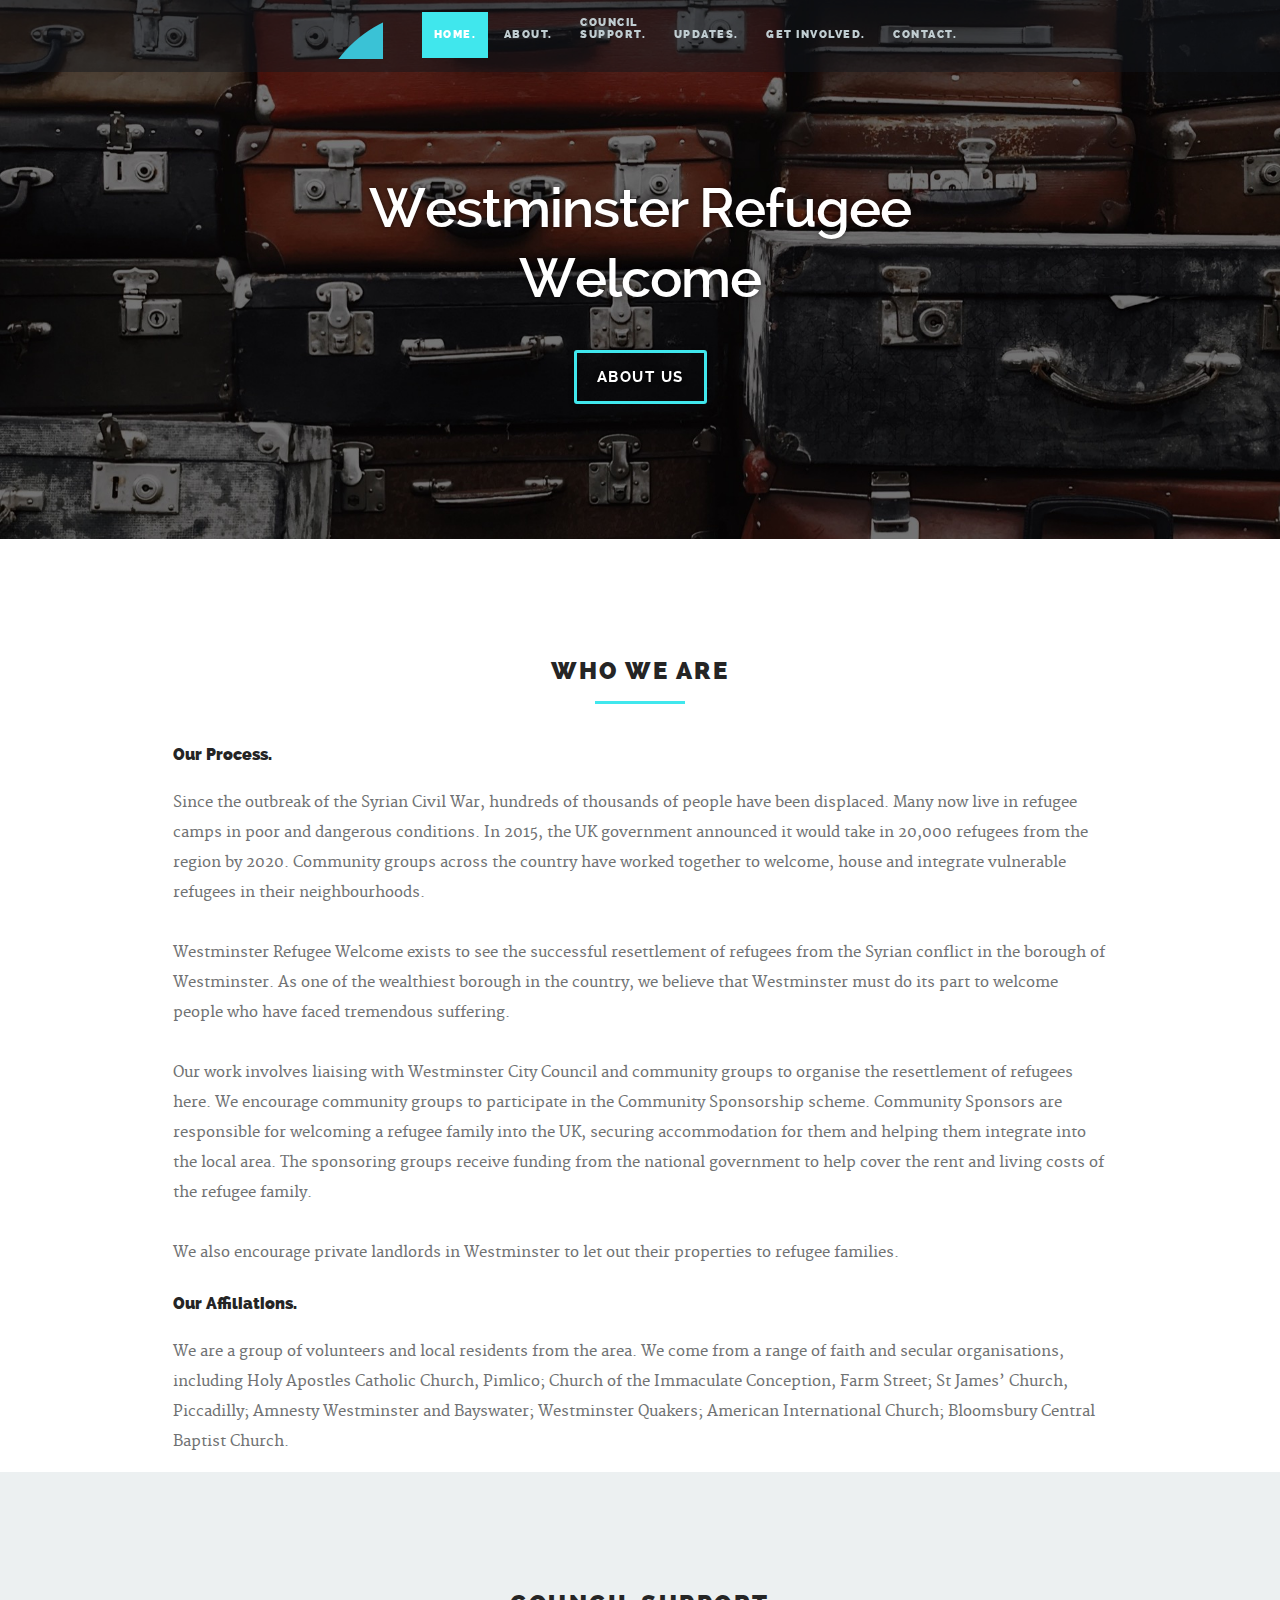
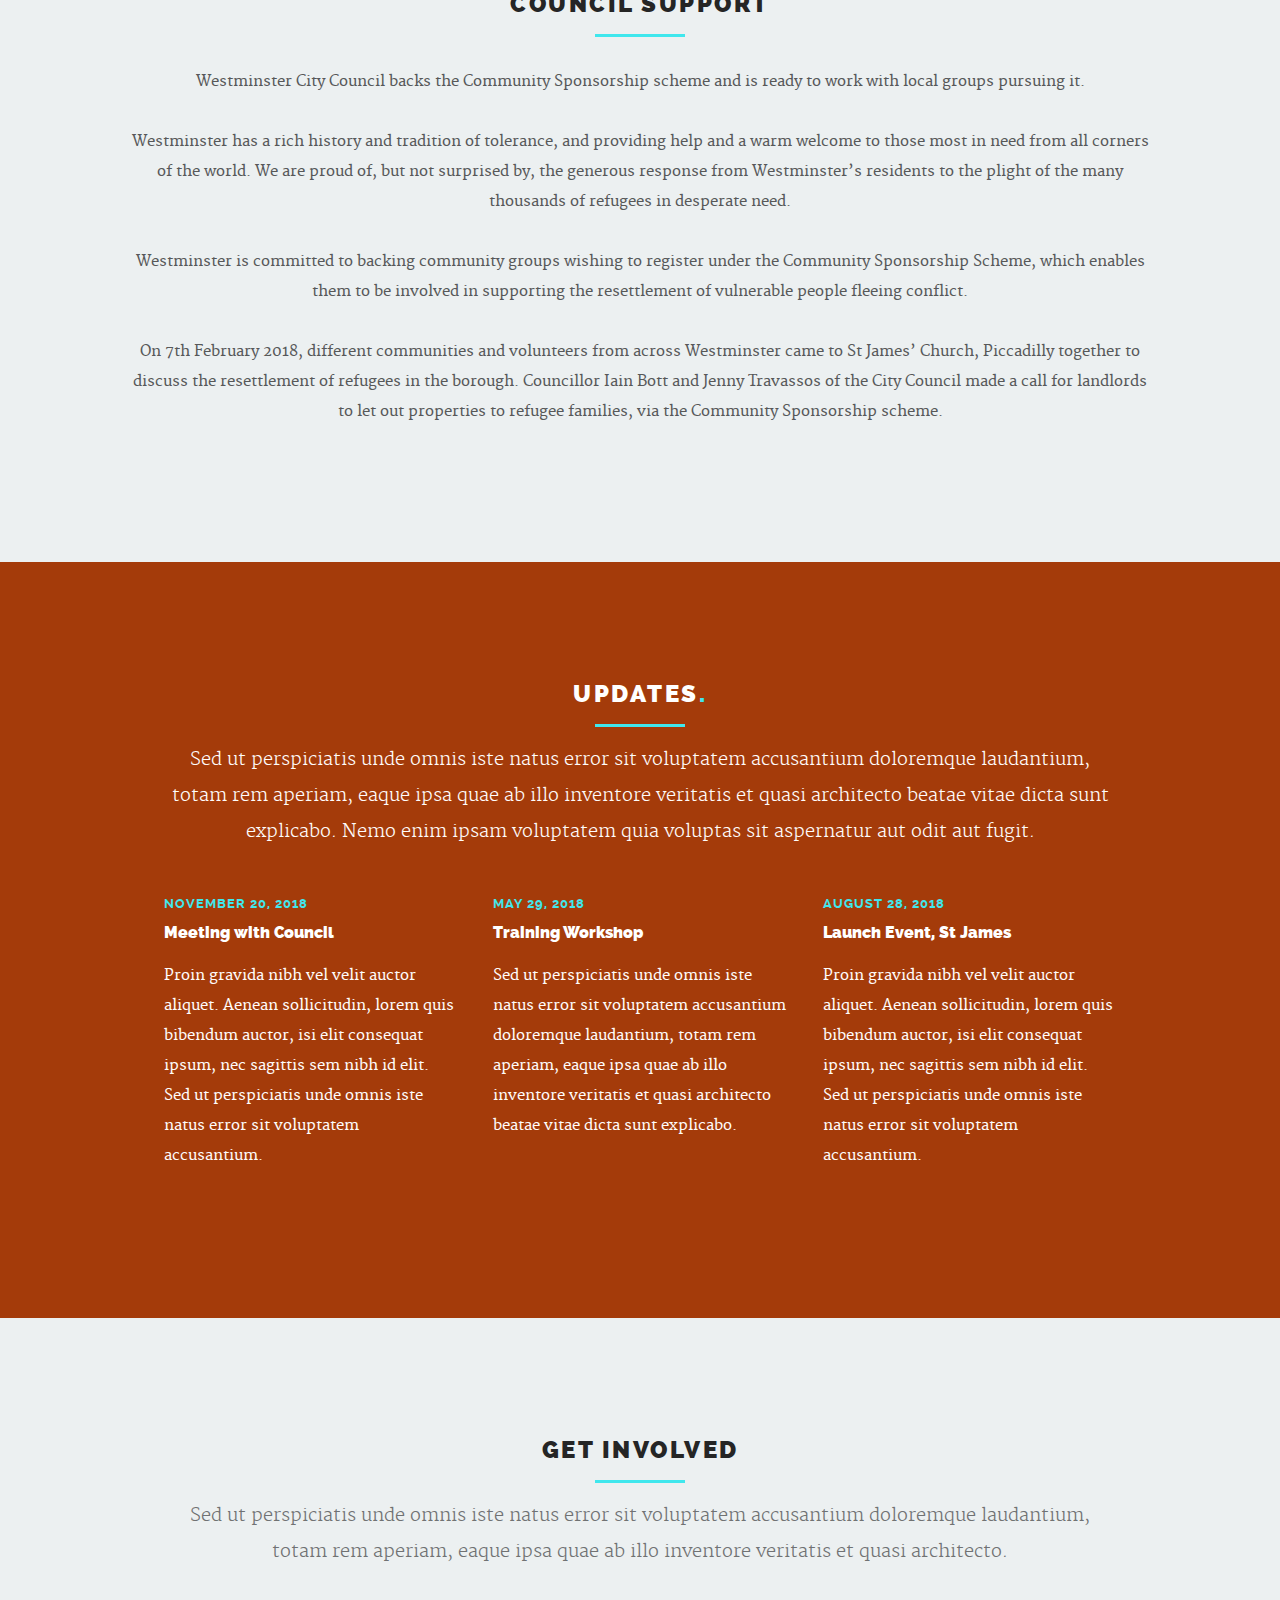
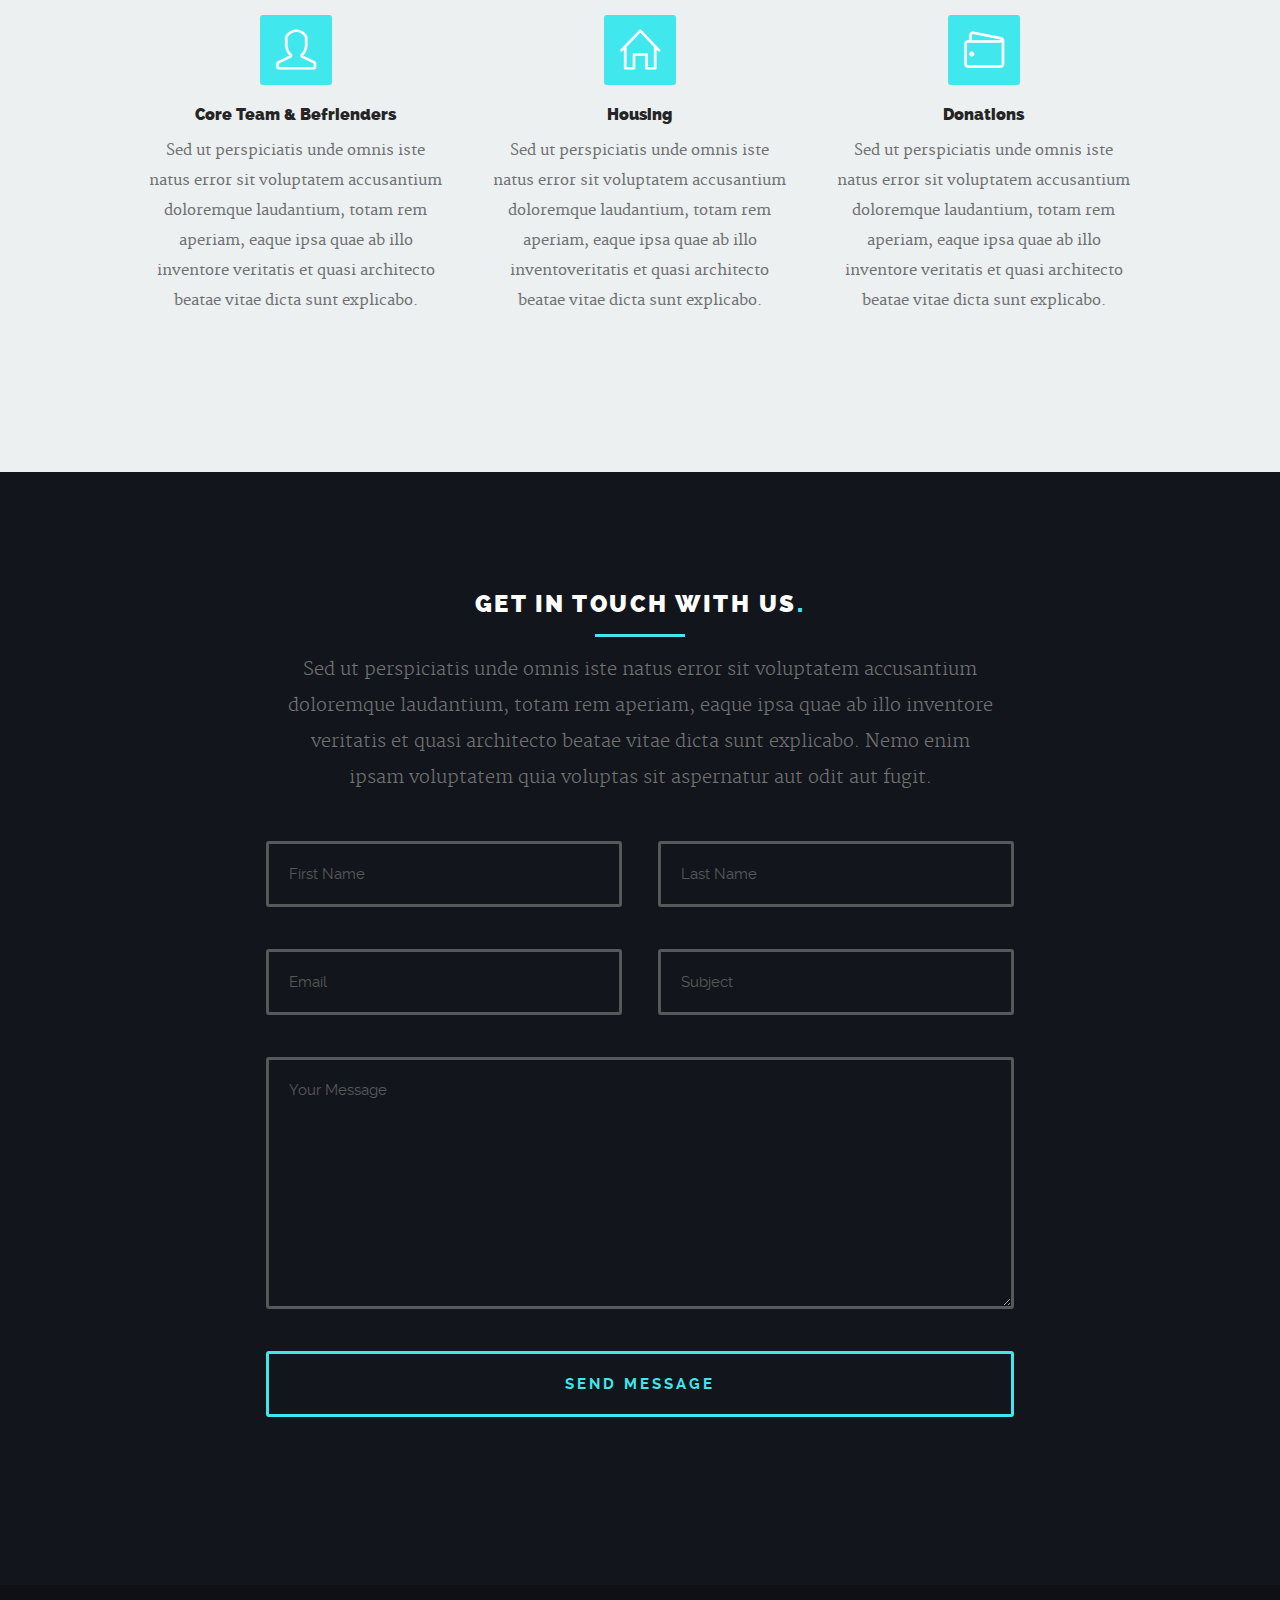
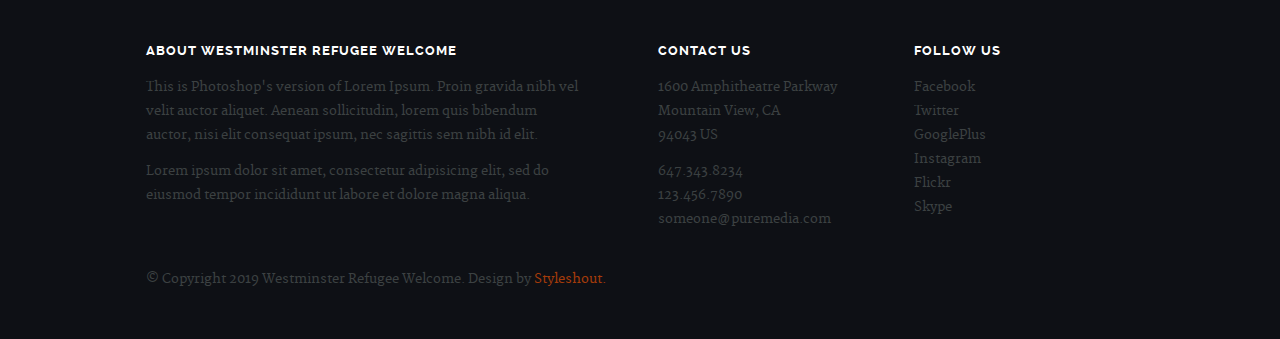
==== commit 9d0db129: "copy - in" ====
--- a/index.html
+++ b/index.html
@@ -94,8 +94,8 @@
 					   <!-- Slide -->
 					   <li>
 						   <div class="flex-caption">
-								<h1>Promoting dignity and respect for migrants and refugees in our borough.</h1>
-								<p><a class="button stroke smoothscroll" href="#about">More About Us</a></p>
+								<h1>Westminster Refugee Welcome</h1>
+								<p><a class="button stroke smoothscroll" href="#about">About Us</a></p>
 							</div>
 					   </li>
 
@@ -127,58 +127,34 @@
 
       </div>
 
+
       <div class="row about-content">
 
-      	<div class="mob-whole six columns left">
-
-      		<h3>Our Process.</h3>
-
-	      	<p>Sed ut perspiciatis unde omnis iste natus error sit voluptatem accusantium doloremque laudantium, totam rem aperiam,
-	         eaque ipsa quae ab illo inventore veritatis et quasi architecto beatae vitae dicta sunt explicabo. Nemo enim ipsam
-	         voluptatem quia voluptas sit aspernatur aut odit aut fugit.
-	         </p>
-
-      	</div> <!-- /left -->
-
-      	<div class="mob-whole six columns right">
-
-	      	<h3>Our Approach.</h3>
-
-	      	<p>Sed ut perspiciatis unde omnis iste natus error sit voluptatem accusantium doloremque laudantium, totam rem aperiam,
-	         eaque ipsa quae ab illo inventore veritatis et quasi architecto beatae vitae dicta sunt explicabo. Nemo enim ipsam
-	         voluptatem quia voluptas sit aspernatur aut odit aut fugit.
-	         </p>
-
-      	</div> <!-- /right -->
-
-      </div> <!-- /row -->
-
-      <div class="row about-content">
-
-      	<div class="mob-whole six columns left">
-
-	      	<h3>Our Goal.</h3>
-
-	      	<p>Sed ut perspiciatis unde omnis iste natus error sit voluptatem accusantium doloremque laudantium, totam rem aperiam,
-	         eaque ipsa quae ab illo inventore veritatis et quasi architecto beatae vitae dicta sunt explicabo. Nemo enim ipsam
-	         voluptatem quia voluptas sit aspernatur aut odit aut fugit.
-	         </p>
-
-      	</div> <!-- /left -->
-
-      	<div class="mob-whole six columns right">
-
-	      	<h3>Our Mission.</h3>
-
-	      	<p>Sed ut perspiciatis unde omnis iste natus error sit voluptatem accusantium doloremque laudantium, totam rem aperiam,
-	         eaque ipsa quae ab illo inventore veritatis et quasi architecto beatae vitae dicta sunt explicabo. Nemo enim ipsam
-	         voluptatem quia voluptas sit aspernatur aut odit aut fugit.
-	         </p>
-
-      	</div> <!-- /right -->
-
-      </div> <!-- /row -->
-
+        <h3>Our Process.</h3>
+
+        <p>Since the outbreak of the Syrian Civil War, hundreds of thousands of people have been displaced. Many now live in refugee camps in poor and dangerous conditions.
+In 2015, the UK government announced it would take in 20,000 refugees from the region by 2020. Community groups across the country have worked together to welcome, house and integrate vulnerable refugees in their neighbourhoods.
+<br>
+<br>
+Westminster Refugee Welcome exists to see the successful resettlement of refugees from the Syrian conflict in the borough of Westminster. As one of the wealthiest borough in the country, we believe that Westminster must do its part to welcome people who have faced tremendous suffering.
+<br>
+<br>
+Our work involves liaising with Westminster City Council and community groups to organise the resettlement of refugees here. We encourage community groups to participate in the Community Sponsorship scheme. Community Sponsors are responsible for welcoming a refugee family into the UK, securing accommodation for them and helping them integrate into the local area. The sponsoring groups receive funding from the national government to help cover the rent and living costs of the refugee family.
+<br>
+<br>
+We also encourage private landlords in Westminster to let out their properties to refugee families.
+         </p>
+
+
+        <h3>Our Affiliations.</h3>
+
+        <p>We are a group of volunteers and local residents from the area. We come from a range of faith and secular organisations,
+          including Holy Apostles Catholic Church, Pimlico; Church of the Immaculate Conception, Farm Street; St James’ Church,
+          Piccadilly; Amnesty Westminster and Bayswater; Westminster Quakers; American International Church; Bloomsbury Central
+          Baptist Church.
+         </p>
+
+      </div>
 
 
    </section> <!-- /about -->
@@ -196,15 +172,23 @@
 
           <hr />
 
-          <p>Sed ut perspiciatis unde omnis iste natus error sit voluptatem accusantium doloremque laudantium, totam rem aperiam,
-          eaque ipsa quae ab illo inventore veritatis et quasi architecto.
-          </p>
-
          </div>
 
       </div>
 
-
+      <div class="row council-content">
+
+      <p>Westminster City Council backs the Community Sponsorship scheme and is ready to work with local groups pursuing it.
+        <br>
+        <br>
+      Westminster has a rich history and tradition of tolerance, and providing help and a warm welcome to those most in need from all corners of the world. We are proud of, but not surprised by, the generous response from Westminster’s residents to the plight of the many thousands of refugees in desperate need.
+<br>
+<br>
+      Westminster is committed to backing community groups wishing to register under the Community Sponsorship Scheme, which enables them to be involved in supporting the resettlement of vulnerable people fleeing conflict.
+<br>
+<br>
+      On 7th February 2018, different communities and volunteers from across Westminster came to St James’ Church, Piccadilly together to discuss the resettlement of refugees in the borough. Councillor Iain Bott and Jenny Travassos of the City Council made a call for landlords to let out properties to refugee families, via the Community Sponsorship scheme.
+</p>
 
          </div> <!-- /service-list -->
 
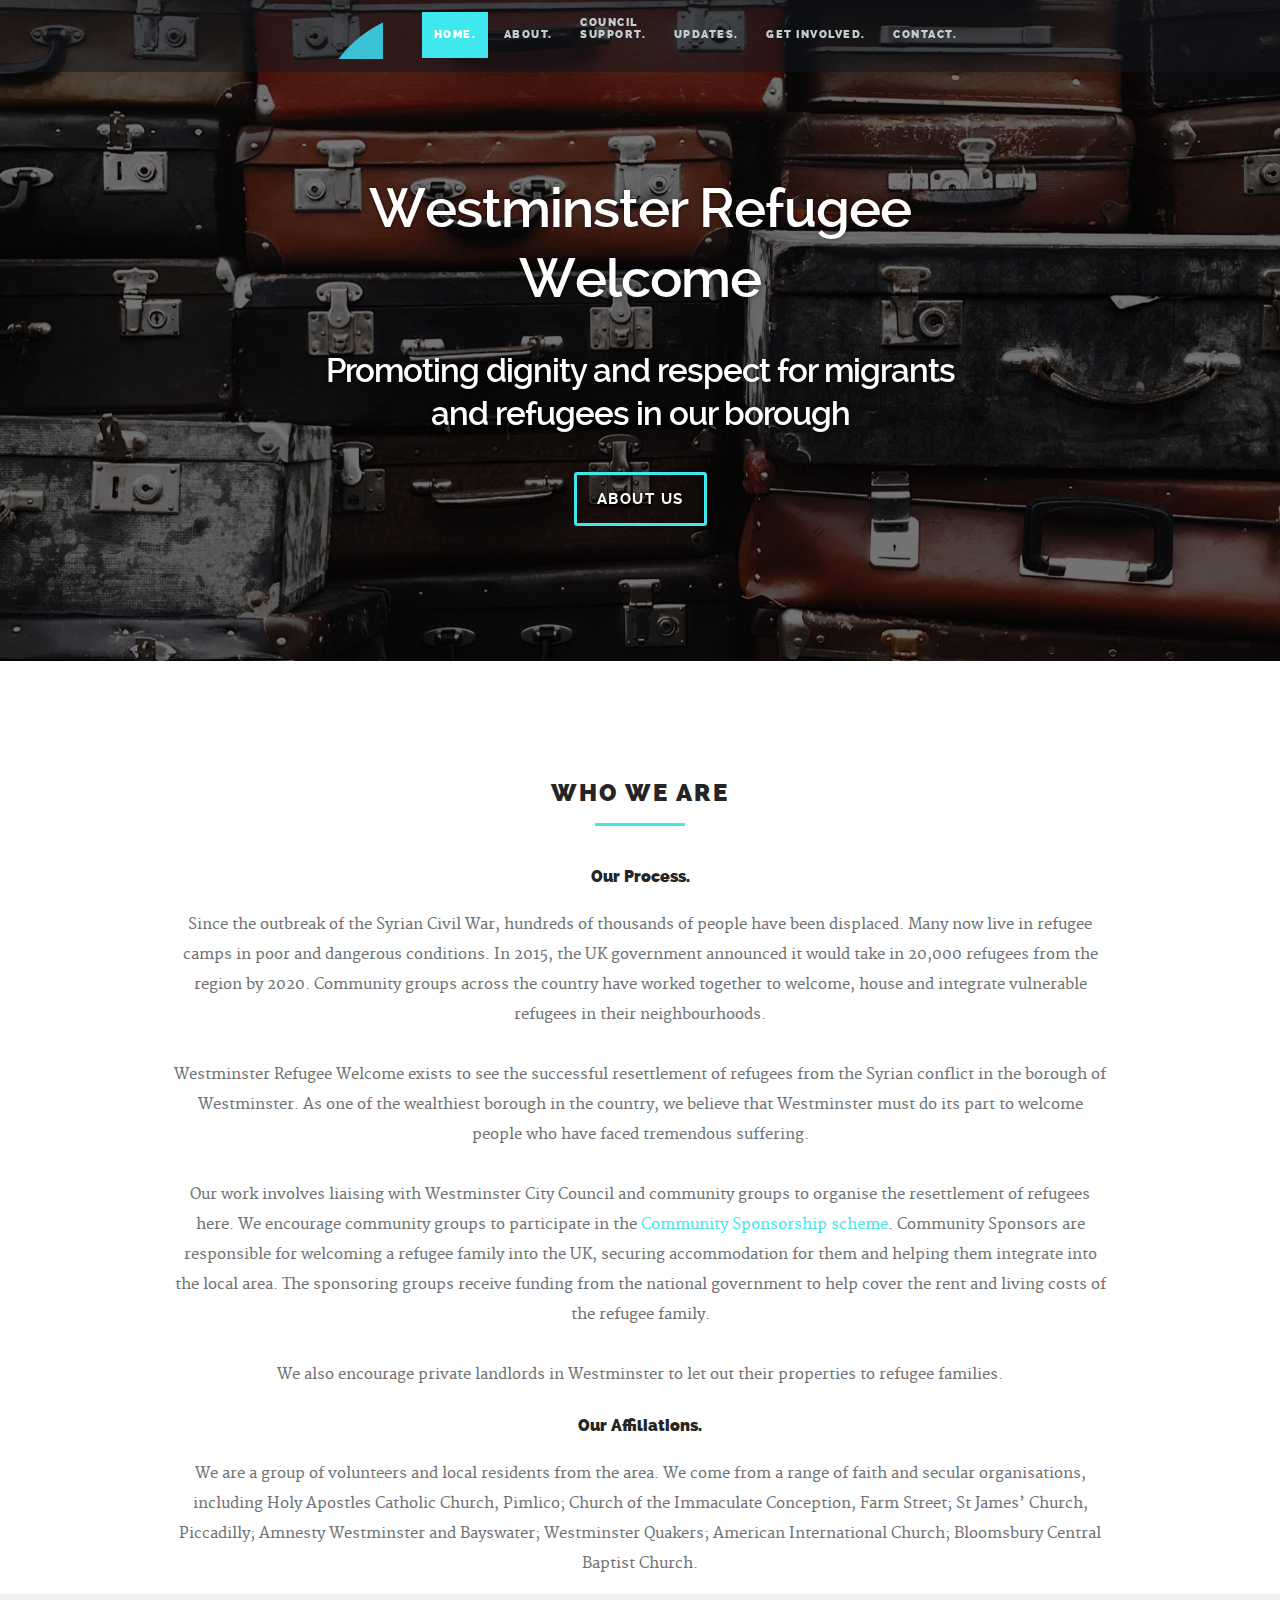
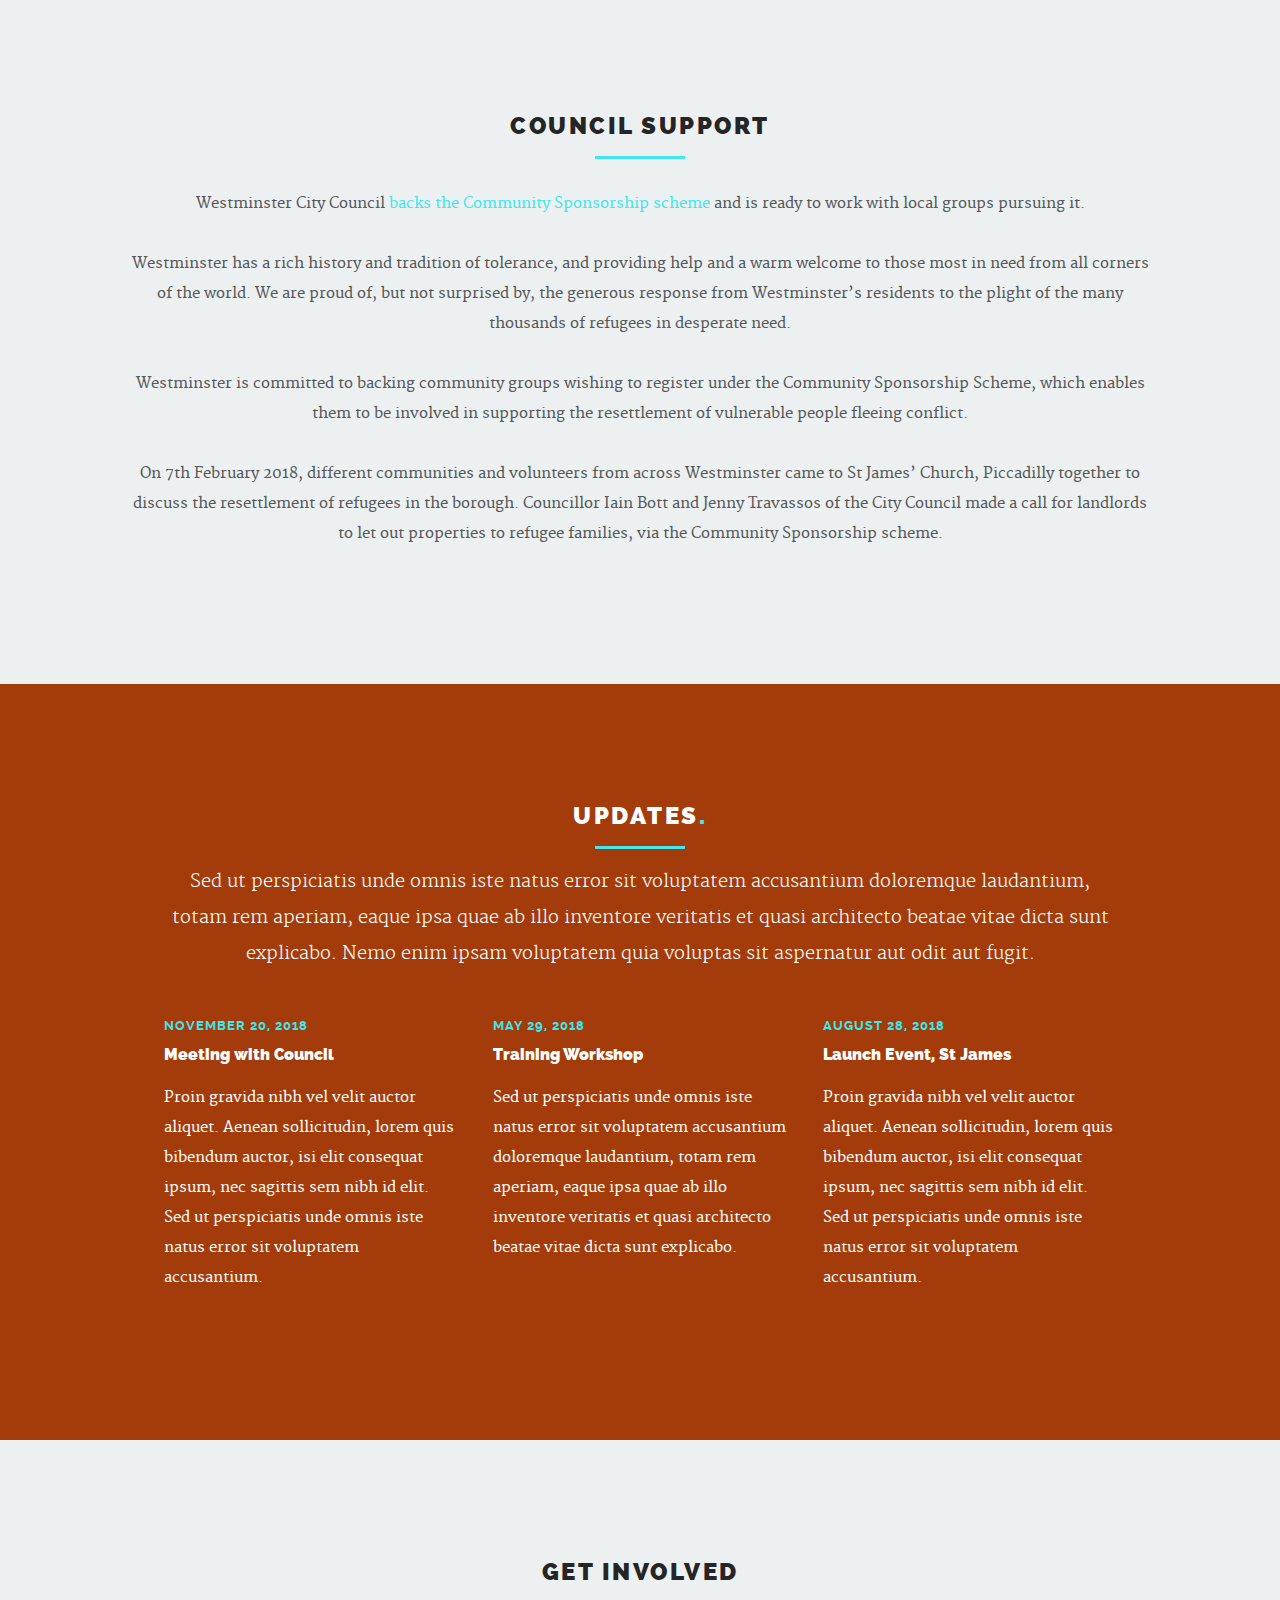
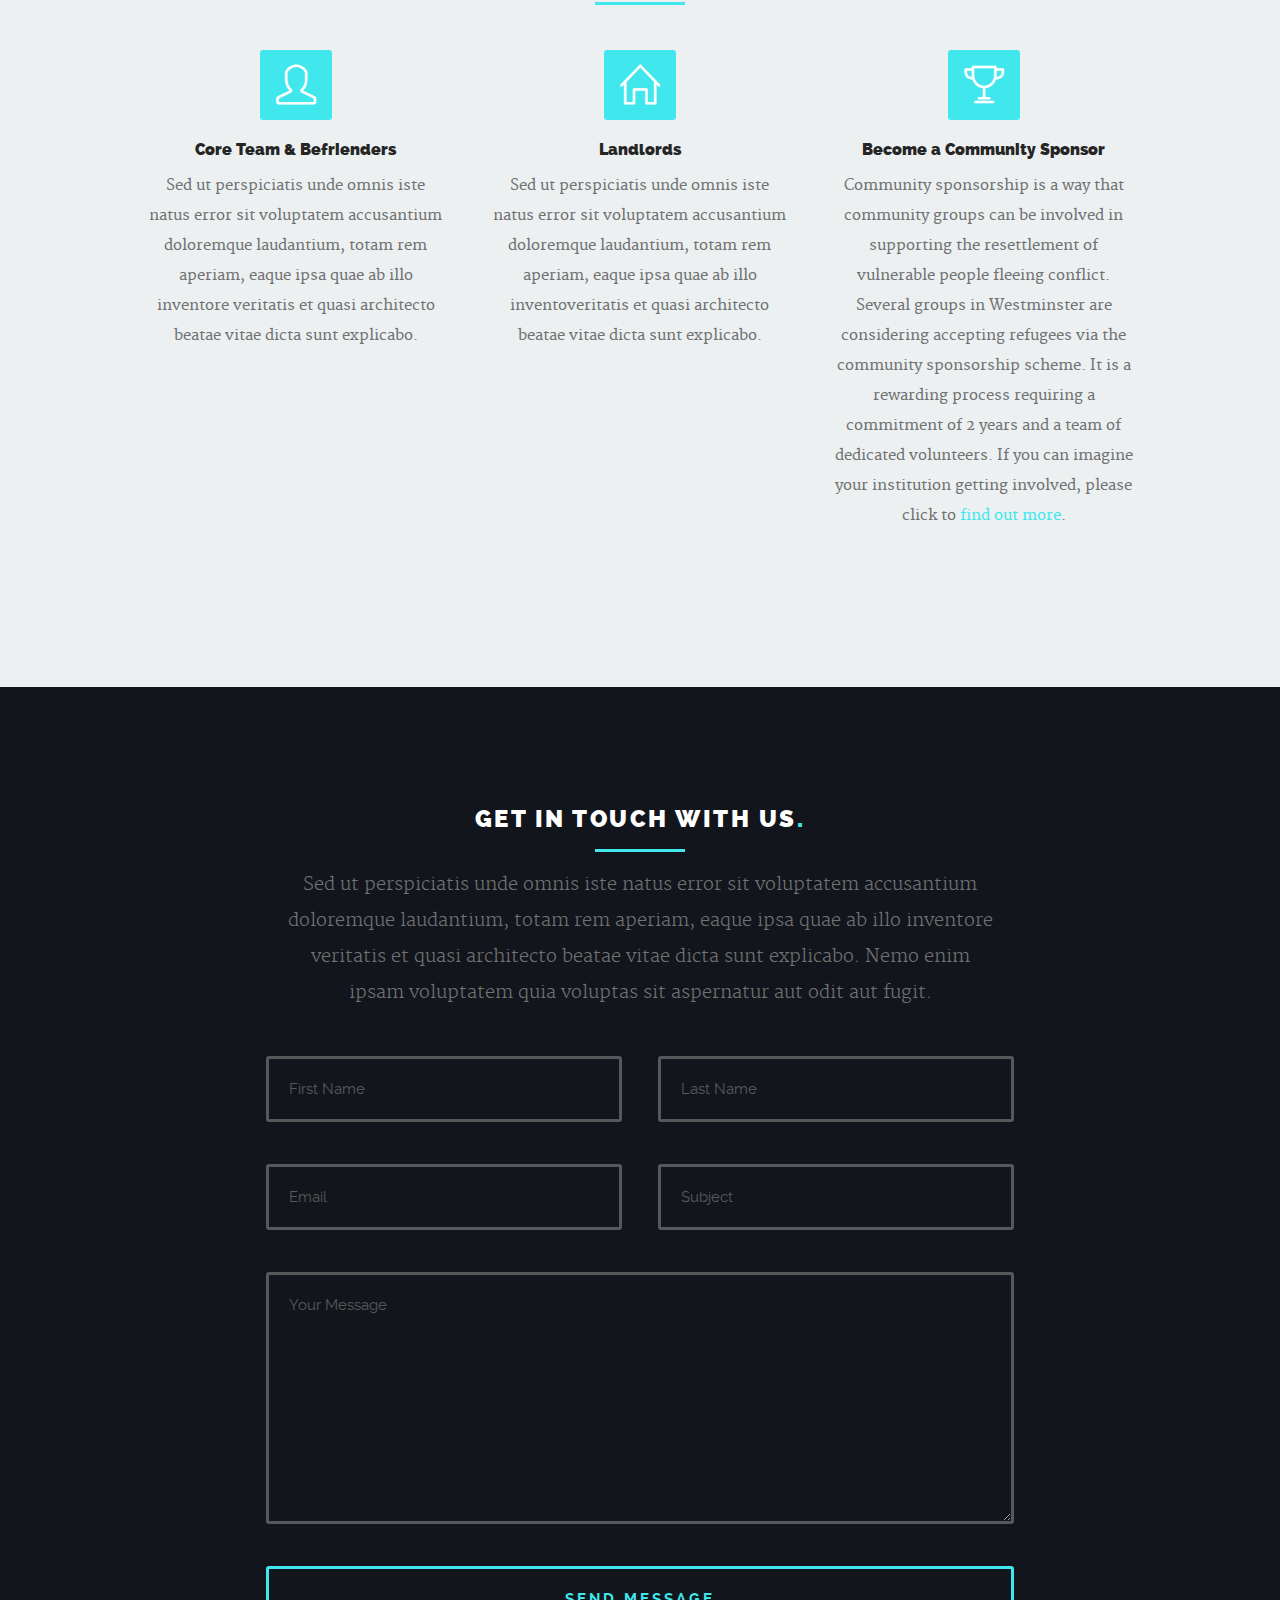
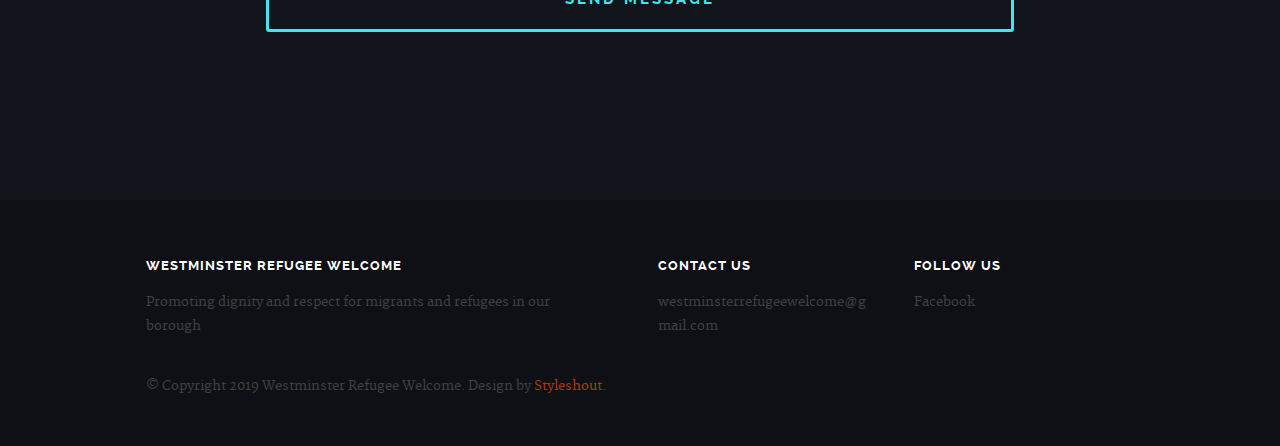
==== commit 7b3f3402: "copies in 2" ====
--- a/index.html
+++ b/index.html
@@ -94,8 +94,11 @@
 					   <!-- Slide -->
 					   <li>
 						   <div class="flex-caption">
+
 								<h1>Westminster Refugee Welcome</h1>
+                <h2>Promoting dignity and respect for migrants and refugees in our borough</h2>
 								<p><a class="button stroke smoothscroll" href="#about">About Us</a></p>
+
 							</div>
 					   </li>
 
@@ -139,7 +142,7 @@
 Westminster Refugee Welcome exists to see the successful resettlement of refugees from the Syrian conflict in the borough of Westminster. As one of the wealthiest borough in the country, we believe that Westminster must do its part to welcome people who have faced tremendous suffering.
 <br>
 <br>
-Our work involves liaising with Westminster City Council and community groups to organise the resettlement of refugees here. We encourage community groups to participate in the Community Sponsorship scheme. Community Sponsors are responsible for welcoming a refugee family into the UK, securing accommodation for them and helping them integrate into the local area. The sponsoring groups receive funding from the national government to help cover the rent and living costs of the refugee family.
+Our work involves liaising with Westminster City Council and community groups to organise the resettlement of refugees here. We encourage community groups to participate in the <a href="#services">Community Sponsorship scheme</a>. Community Sponsors are responsible for welcoming a refugee family into the UK, securing accommodation for them and helping them integrate into the local area. The sponsoring groups receive funding from the national government to help cover the rent and living costs of the refugee family.
 <br>
 <br>
 We also encourage private landlords in Westminster to let out their properties to refugee families.
@@ -178,7 +181,7 @@
 
       <div class="row council-content">
 
-      <p>Westminster City Council backs the Community Sponsorship scheme and is ready to work with local groups pursuing it.
+      <p>Westminster City Council <a href="https://www.westminster.gov.uk/support-refugees">backs the Community Sponsorship scheme</a> and is ready to work with local groups pursuing it.
         <br>
         <br>
       Westminster has a rich history and tradition of tolerance, and providing help and a warm welcome to those most in need from all corners of the world. We are proud of, but not surprised by, the generous response from Westminster’s residents to the plight of the many thousands of refugees in desperate need.
@@ -229,7 +232,7 @@
 	            <article class="bgrid">
 
 						<h5>November 20, 2018</h5>
-	               <h3><a href="single.html">Meeting with Council</a></h3>
+	               <h3><a href="community-sponsorship.html">Meeting with Council</a></h3>
 
 	               <p>Proin gravida nibh vel velit auctor aliquet. Aenean sollicitudin, lorem quis bibendum auctor,
 	               isi elit consequat ipsum, nec sagittis sem nibh id elit. Sed ut perspiciatis unde omnis iste natus error sit voluptatem accusantium.
@@ -240,7 +243,7 @@
 	            <article class="bgrid">
 
 						<h5>May 29, 2018</h5>
-	               <h3><a href="single.html">Training Workshop</a></h3>
+	               <h3><a href="community-sponsorship.html">Training Workshop</a></h3>
 
 	               <p>
 	               Sed ut perspiciatis unde omnis iste natus error sit voluptatem accusantium doloremque laudantium,
@@ -252,7 +255,7 @@
 	            <article class="bgrid">
 
 						<h5>August 28, 2018</h5>
-	               <h3><a href="single.html">Launch Event, St James</a></h3>
+	               <h3><a href="community-sponsorship.html">Launch Event, St James</a></h3>
 
 	               <p>
 	               Proin gravida nibh vel velit auctor aliquet. Aenean sollicitudin, lorem quis bibendum auctor,
@@ -283,10 +286,6 @@
 
    	         <hr />
 
-   	         <p>Sed ut perspiciatis unde omnis iste natus error sit voluptatem accusantium doloremque laudantium, totam rem aperiam,
-   	         eaque ipsa quae ab illo inventore veritatis et quasi architecto.
-   	         </p>
-
             </div>
 
          </div>
@@ -318,7 +317,7 @@
    	               	<i class="icon-home"></i>
    	               </div>
 
-   	               <h3>Housing</h3>
+   	               <h3>Landlords</h3>
 
    	               <div class="service-content">
    		               <p>Sed ut perspiciatis unde omnis iste natus error sit voluptatem accusantium doloremque laudantium, totam rem aperiam, eaque ipsa quae ab illo inventoveritatis et quasi architecto beatae vitae dicta sunt explicabo.
@@ -330,13 +329,13 @@
    				   <div class="bgrid">
 
    	              	<div class="icon-part">
-   	               	<i class="icon-wallet"></i>
+   	               	<i class="icon-trophy"></i>
    	               </div>
 
-   	               <h3>Donations</h3>
+   	               <h3>Become a Community Sponsor</h3>
 
    	               <div class="service-content">
-   		               <p>Sed ut perspiciatis unde omnis iste natus error sit voluptatem accusantium doloremque laudantium, totam rem aperiam, eaque ipsa quae ab illo inventore veritatis et quasi architecto beatae vitae dicta sunt explicabo.
+   		               <p>Community sponsorship is a way that community groups can be involved in supporting the resettlement of vulnerable people fleeing conflict. Several groups in Westminster are considering accepting refugees via the community sponsorship scheme. It is a rewarding process requiring a commitment of 2 years and a team of dedicated volunteers. If you can imagine your institution getting involved, please click to <a href="community-sponsorship.html">find out more</a>.
    	         			</p>
    	               </div>
 
@@ -441,72 +440,55 @@
    </section>  <!-- /contact-->
 
 
-   <!-- Footer
-   ================================================== -->
-   <footer>
-
-      <div class="row">
-
-         <div class="six columns tab-whole footer-about">
-
-				<h3>About Westminster Refugee Welcome</h3>
-
-            <p>This is Photoshop's version  of Lorem Ipsum. Proin gravida nibh vel velit auctor aliquet.
-            Aenean sollicitudin, lorem quis bibendum auctor, nisi elit consequat ipsum, nec sagittis sem
-            nibh id elit.
-            </p>
-
-            <p>Lorem ipsum dolor sit amet, consectetur adipisicing elit, sed do eiusmod tempor
-            	incididunt ut labore et dolore magna aliqua.</p>
-
-         </div> <!-- /footer-about -->
-
-         <div class="six columns tab-whole right-cols">
-
-            <div class="row">
-
-               <div class="columns">
-                  <h3 class="address">Contact Us</h3>
-                  <p>
-                  1600 Amphitheatre Parkway<br>
-                  Mountain View, CA<br>
-                  94043 US
-                  </p>
-
-                  <ul>
-                    <li><a href="tel:6473438234">647.343.8234</a></li>
-                    <li><a href="tel:1234567890">123.456.7890</a></li>
-                    <li><a href="mailto:someone@puremedia.com">someone@puremedia.com</a></li>
-                  </ul>
-               </div> <!-- /columns -->
-
-               <div class="columns last">
-                  <h3 class="contact">Follow Us</h3>
-
-                  <ul>
-                     <li><a href="#">Facebook</a></li>
-                     <li><a href="#">Twitter</a></li>
-                     <li><a href="#">GooglePlus</a></li>
-                     <li><a href="#">Instagram</a></li>
-                     <li><a href="#">Flickr</a></li>
-                     <li><a href="#">Skype</a></li>
-                  </ul>
-
-               </div> <!-- /columns -->
-
-            </div> <!-- /Row(nested) -->
-
-         </div>
-
-         <p class="copyright">&copy; Copyright 2019 Westminster Refugee Welcome. Design by <a href="http://www.styleshout.com/">Styleshout.</a></p>
-
-         <div id="go-top">
-            <a class="smoothscroll" title="Back to Top" href="#hero"><span>Top</span><i class="fa fa-long-arrow-up"></i></a>
-         </div>
-
-      </div> <!-- /row -->
-
-   </footer> <!-- /footer -->
+      <!-- Footer
+      ================================================== -->
+      <footer>
+
+         <div class="row">
+
+            <div class="six columns tab-whole footer-about">
+
+   				<h3>Westminster Refugee Welcome</h3>
+           <p>Promoting dignity and respect for migrants and refugees in our borough</p>
+
+
+            </div> <!-- /footer-about -->
+
+            <div class="six columns tab-whole right-cols">
+
+               <div class="row">
+
+                  <div class="columns">
+                     <h3 class="address">Contact Us</h3>
+
+                     <ul>
+                       <li><a href="mailto:westminsterrefugeewelcome@gmail.com">westminsterrefugeewelcome@gmail.com</a></li>
+                     </ul>
+                  </div> <!-- /columns -->
+
+                  <div class="columns last">
+                     <h3 class="contact">Follow Us</h3>
+
+                     <ul>
+                        <li><a href="#">Facebook</a></li>
+
+                     </ul>
+
+                  </div> <!-- /columns -->
+
+               </div> <!-- /Row(nested) -->
+
+            </div>
+
+            <p class="copyright">&copy; Copyright 2019 Westminster Refugee Welcome. Design by <a href="http://www.styleshout.com/">Styleshout.</a></p>
+
+            <div id="go-top">
+               <a class="smoothscroll" title="Back to Top" href="#top"><span>Top</span><i class="fa fa-long-arrow-up"></i></a>
+            </div>
+
+         </div> <!-- /row -->
+
+      </footer> <!-- /footer -->
 
 
    <!-- Java Script
--- a/css/main.css
+++ b/css/main.css
@@ -1377,6 +1377,21 @@
 	display: inline-block;
 	border-bottom: 1px solid #a43b0a;
 }
+
+#hero-slider .flex-caption h2 {
+	font: 33px/1.3 "raleway-semibold", sans-serif;
+	color: white;
+	letter-spacing: -1px;
+	margin-bottom: 36px;
+	text-shadow: 0 0px 5px rgba(0, 0, 0, 0.5);
+}
+#hero-slider .flex-caption h2 span,
+#hero-slider .flex-caption h2 a {
+	color: white;
+	display: inline-block;
+	border-bottom: 1px solid #a43b0a;
+}
+
 #hero-slider .flex-caption h1 span:hover,
 #hero-slider .flex-caption h1 a:hover {
 	border-color: #9a9103;
@@ -1621,6 +1636,7 @@
 	background: white;
 	padding-top: 120px;
 	padding-bottom: 0;
+	text-align: center;
 }
 #about .about-content {
 	max-width: 934px;
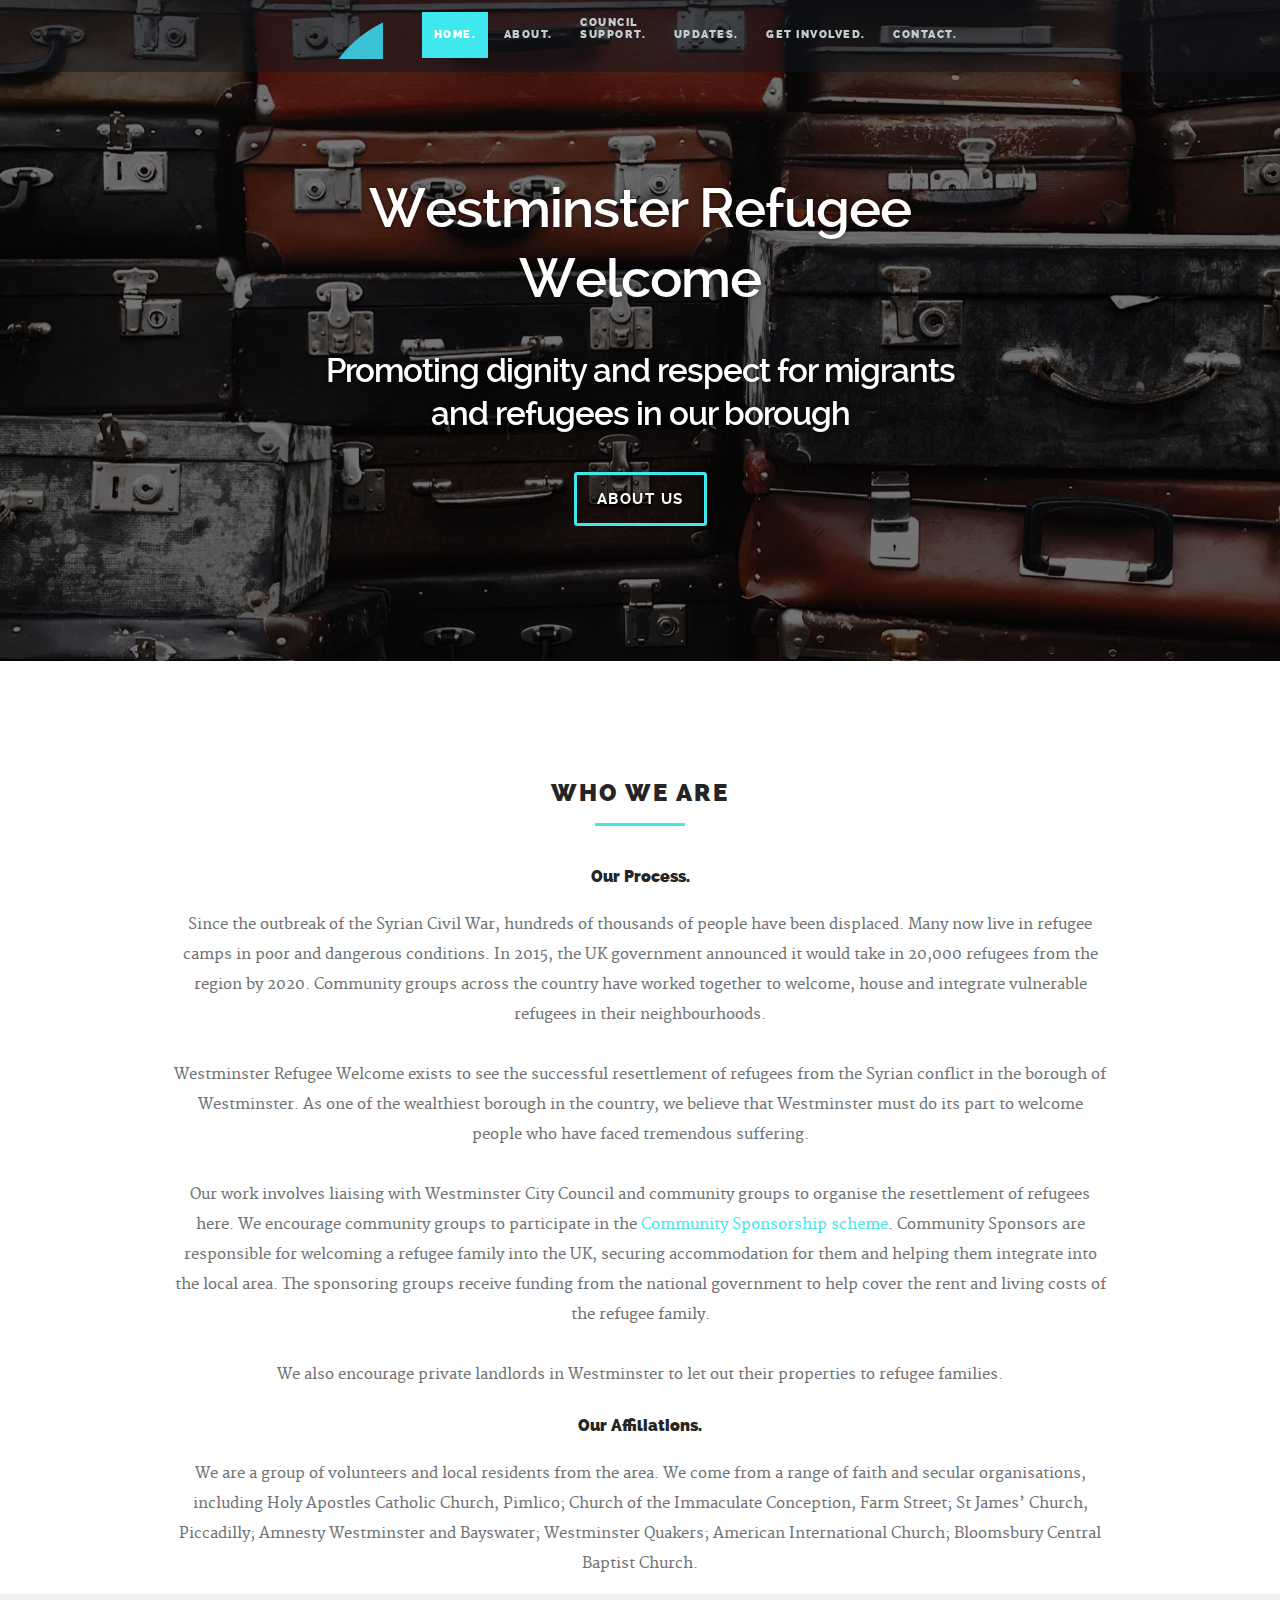
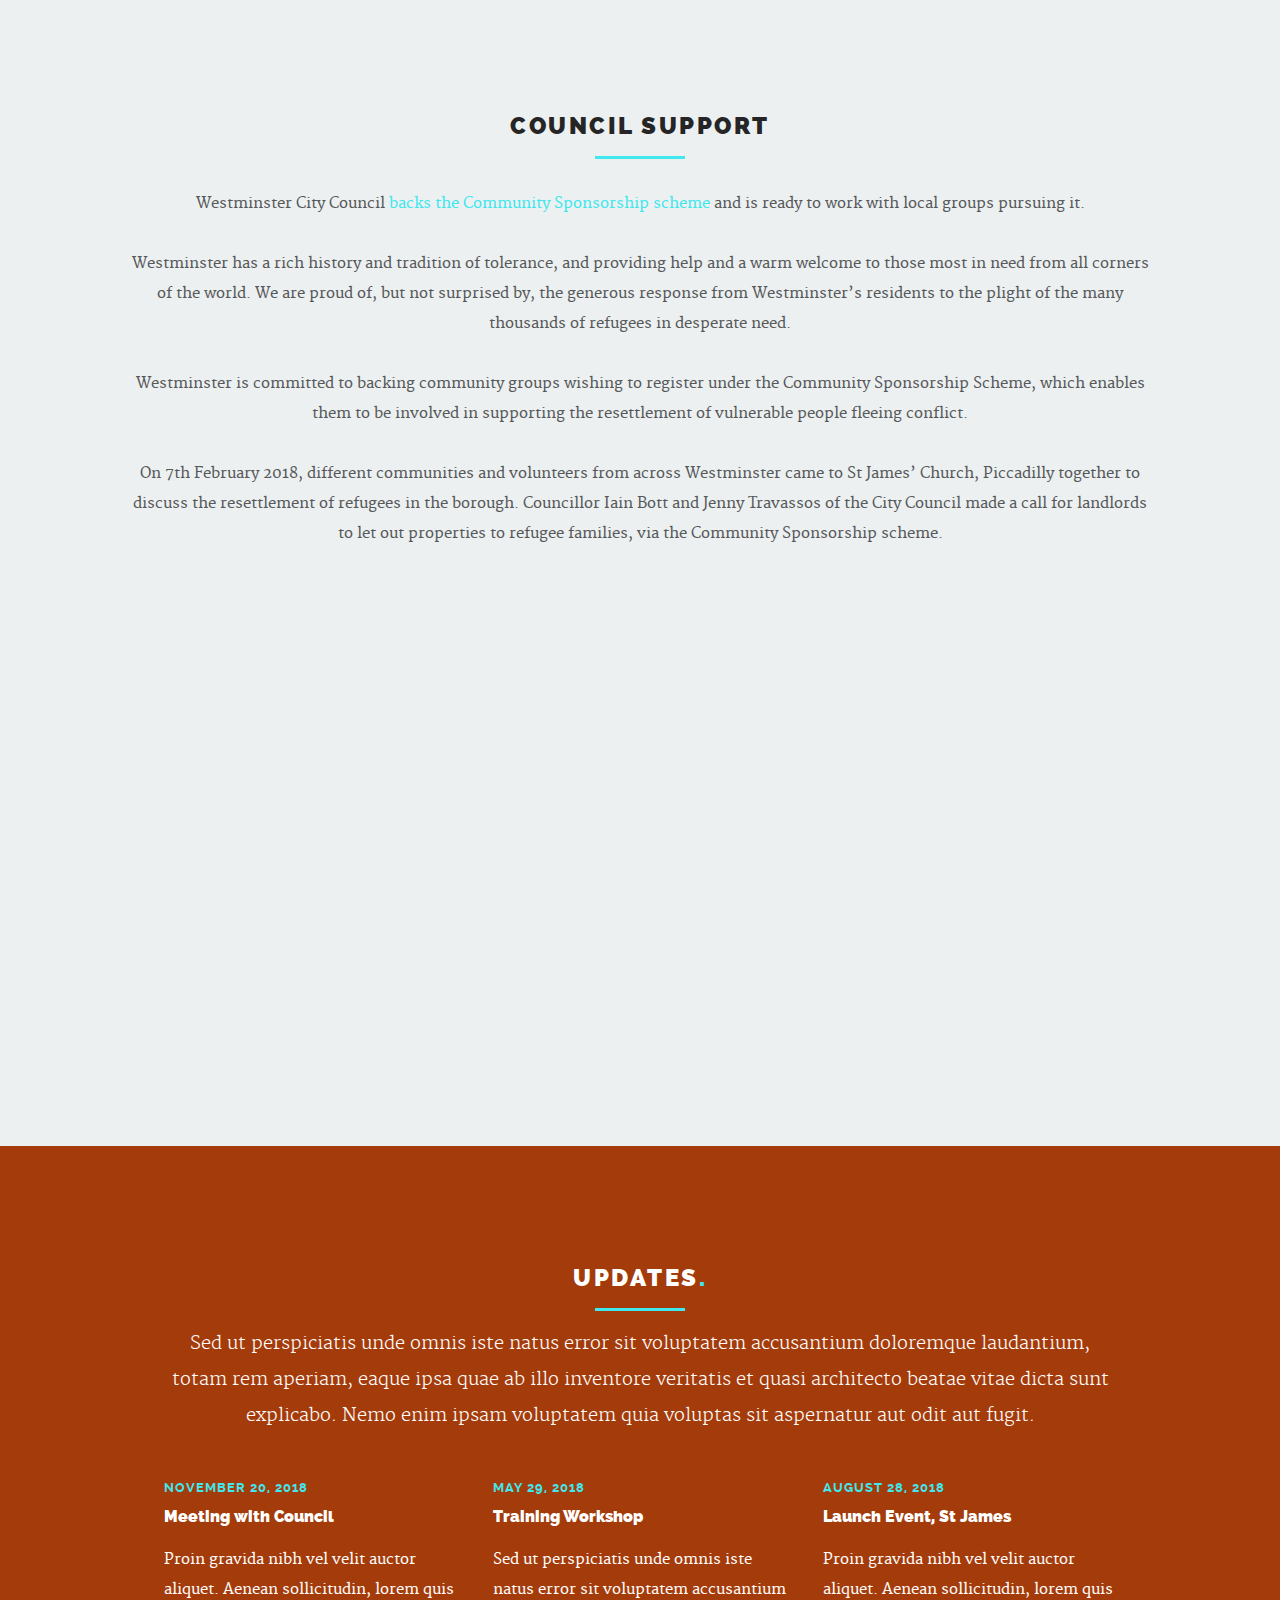
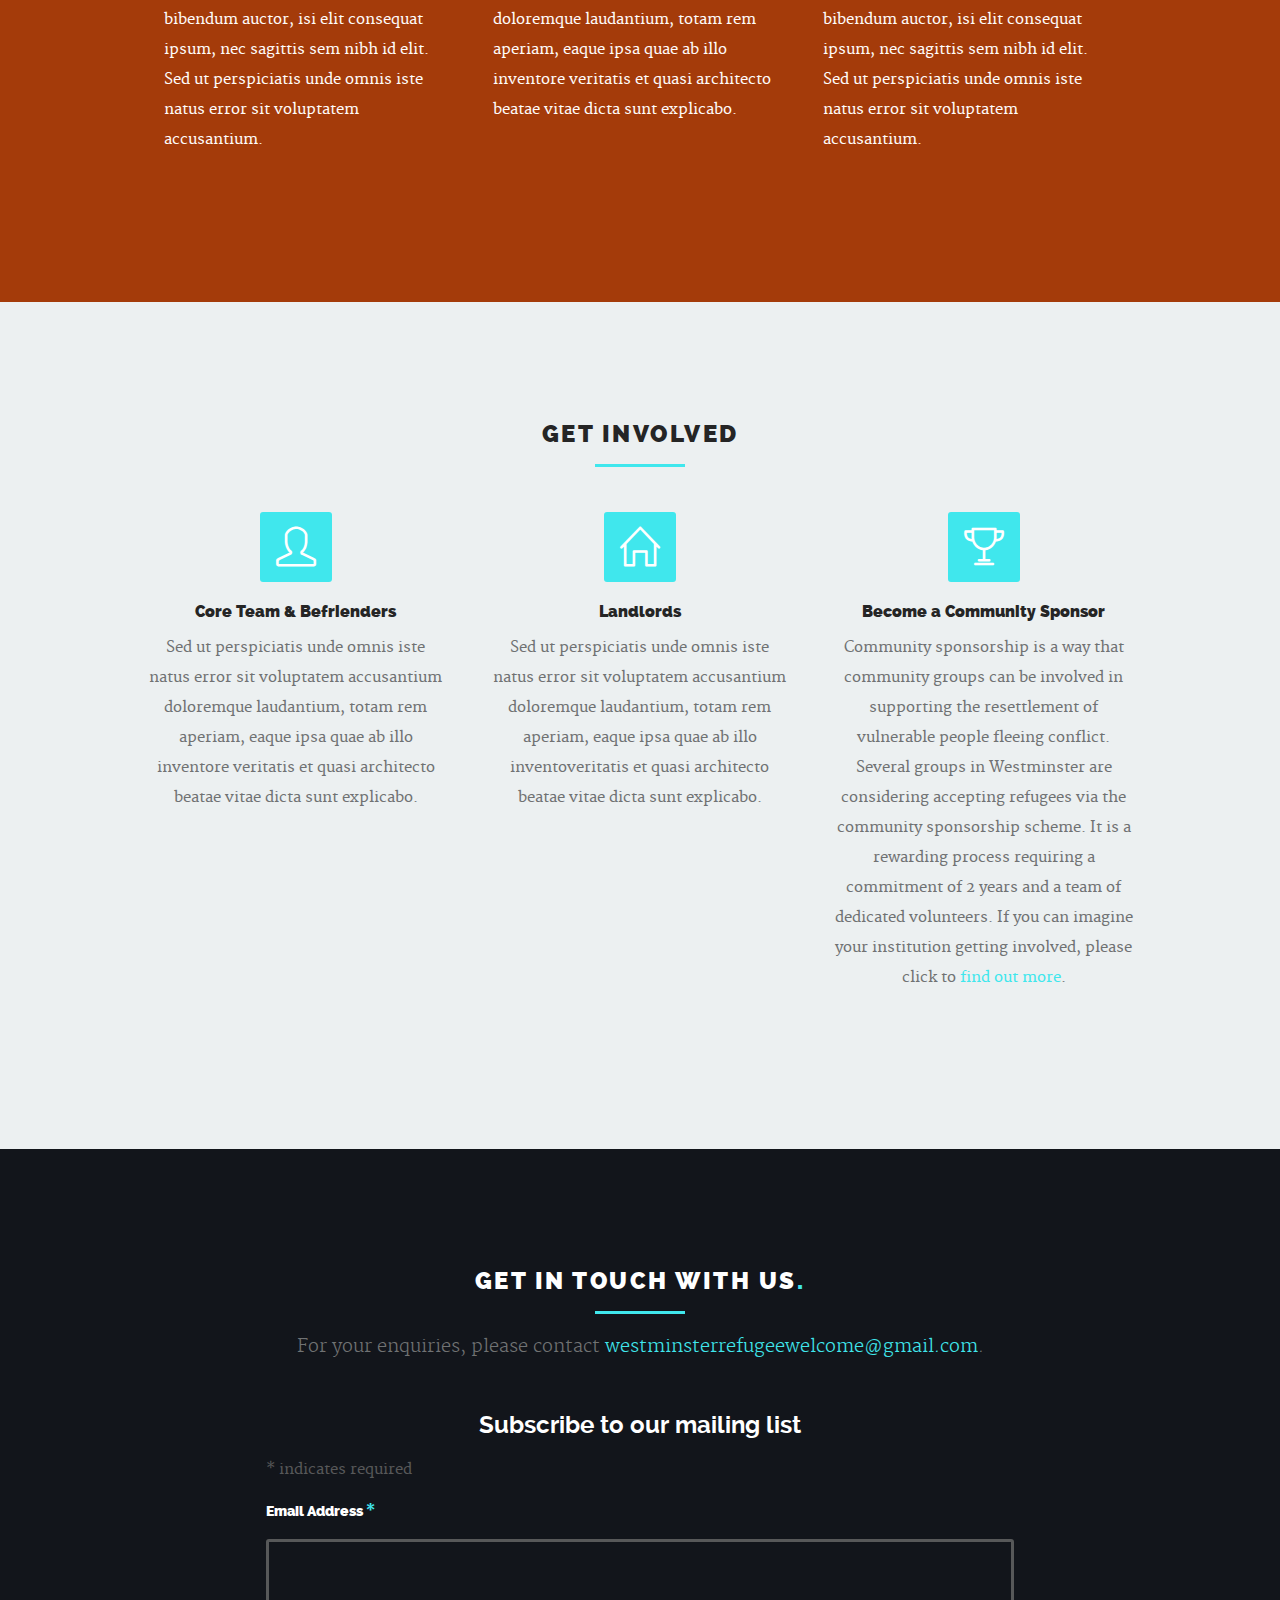
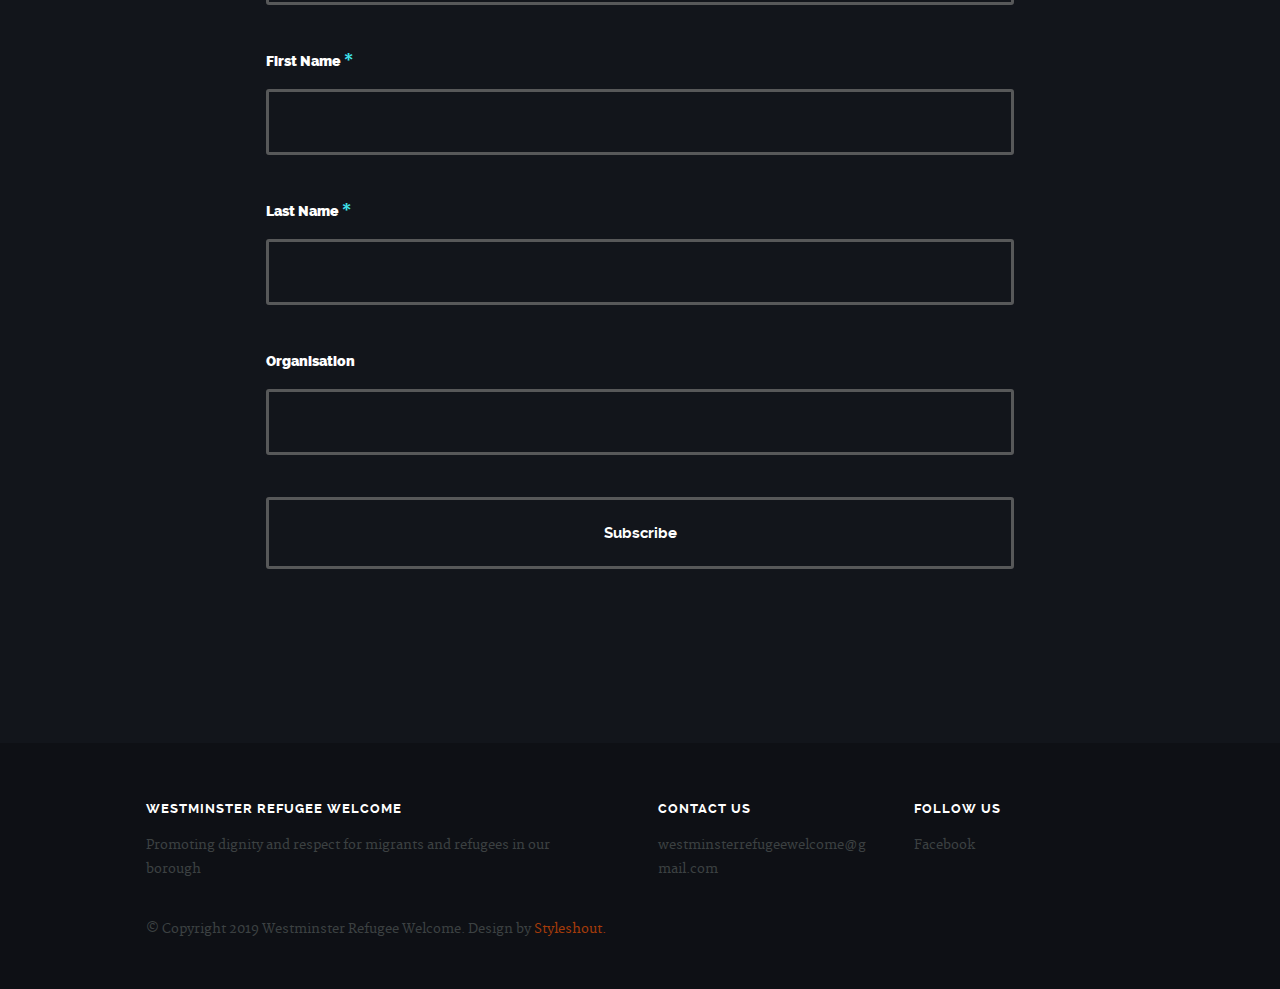
==== commit 89393d65: "video and subscription form" ====
--- a/index.html
+++ b/index.html
@@ -195,11 +195,20 @@
 
          </div> <!-- /service-list -->
 
+            <div class="video-frame">
+
+            <div class="video-container">
+            <iframe width="560" height="315" src="https://www.youtube.com/embed/sNMEUPiSJHw" frameborder="0" allow="accelerometer; autoplay; encrypted-media; gyroscope; picture-in-picture" allowfullscreen></iframe>
+            </div> <!-- /video-container -->
+
+            </div> <!-- /video-frame -->
+
+
        </div> <!-- /twelve -->
 
       </div> <!-- /row -->
 
-   </section> <!-- /council same as services -->
+   </section> <!-- /council -same as services- -->
 
 
    <!-- journal
@@ -358,13 +367,11 @@
 
    		<div class="twelve columns">
 
-	         <h1>Get In Touch With Us<span>.</span></h1>
+	         <h1>Get in touch with us<span>.</span></h1>
 
 	         <hr />
 
-	         <p>Sed ut perspiciatis unde omnis iste natus error sit voluptatem accusantium doloremque laudantium, totam rem aperiam,
-	         eaque ipsa quae ab illo inventore veritatis et quasi architecto beatae vitae dicta sunt explicabo. Nemo enim ipsam
-	         voluptatem quia voluptas sit aspernatur aut odit aut fugit.
+	         <p>For your enquiries, please contact <a href="mailto:westminsterrefugeewelcome@gmail.com">westminsterrefugeewelcome@gmail.com</a>.
 	         </p>
 
 	      </div>
@@ -375,63 +382,43 @@
 
       	<div id="contact-form" class="twelve columns">
 
-            <form name="contactForm" id="contactForm" method="post" action="">
-
-      			<fieldset>
-
-                  <div class="row">
-
-	                  <div class="six columns mob-whole">
-	                  	<label for="contactFname">First Name <span class="required">*</span></label>
-	      					<input name="contactFname" type="text" id="contactFname" placeholder="First Name" value="" />
-	                  </div>
-
-	                  <div class="six columns mob-whole">
-	                  	<label for="contactLname">Last Name <span class="required">*</span></label>
-	      					<input name="contactLname" type="text" id="contactLname" placeholder="Last Name" value="" />
-	                  </div>
-
-                  </div>
-
-                  <div class="row">
-
-	                  <div class="six columns mob-whole">
-	                  	<label for="contactEmail">Email <span class="required">*</span></label>
-	      					<input name="contactEmail" type="text" id="contactEmail" placeholder="Email" value="" />
-	                  </div>
-
-	                  <div class="six columns mob-whole">
-	                  	<label for="contactSubject">Subject</label>
-	      					<input name="contactSubject" type="text" id="contactSubject" placeholder="Subject"  value="" />
-	                  </div>
-
-                  </div>
-
-                  <div class="row">
-
-	                  <div class="twelve columns">
-	                     <label  for="contactMessage">Message <span class="required">*</span></label>
-	                     <textarea name="contactMessage"  id="contactMessage" placeholder="Your Message" rows="10" cols="50" ></textarea>
-	                  </div>
-
-                  </div>
-
-                  <div>
-                     <button class="submit full-width">Send Message</button>
-                     <div id="image-loader">
-                        <img src="images/loader.gif" alt="" />
-                     </div>
-                  </div>
-
-      			</fieldset>
-
-      		</form> <!-- /contactForm -->
-
-            <!-- message box -->
-            <div id="message-warning"></div>
-            <div id="message-success">
-               <i class="fa fa-check"></i>Your message was sent, thank you!<br />
-    			</div>
+          <!-- Begin Mailchimp Signup Form -->
+          <div id="mc_embed_signup">
+          <form action="https://facebook.us17.list-manage.com/subscribe/post?u=bc93764b89abcf96ca32b85cc&amp;id=fffe8e8e03" method="post" id="mc-embedded-subscribe-form" name="mc-embedded-subscribe-form" class="validate" target="_blank" novalidate>
+              <div id="mc_embed_signup_scroll">
+          	<h2>Subscribe to our mailing list</h2>
+          <div class="indicates-required"><span class="asterisk">*</span> indicates required</div>
+          <div class="mc-field-group">
+          	<label for="mce-EMAIL">Email Address  <span class="asterisk">*</span>
+          </label>
+          	<input type="email" value="" name="EMAIL" class="required email" id="mce-EMAIL">
+          </div>
+          <div class="mc-field-group">
+          	<label for="mce-FNAME">First Name  <span class="asterisk">*</span>
+          </label>
+          	<input type="text" value="" name="FNAME" class="required" id="mce-FNAME">
+          </div>
+          <div class="mc-field-group">
+          	<label for="mce-LNAME">Last Name  <span class="asterisk">*</span>
+          </label>
+          	<input type="text" value="" name="LNAME" class="required" id="mce-LNAME">
+          </div>
+          <div class="mc-field-group">
+          	<label for="mce-MMERGE5">Organisation </label>
+          	<input type="text" value="" name="MMERGE5" class="" id="mce-MMERGE5">
+          </div>
+          	<div id="mce-responses" class="clear">
+          		<div class="response" id="mce-error-response" style="display:none"></div>
+          		<div class="response" id="mce-success-response" style="display:none"></div>
+          	</div>    <!-- real people should not fill this in and expect good things - do not remove this or risk form bot signups-->
+              <div style="position: absolute; left: -5000px;" aria-hidden="true"><input type="text" name="b_bc93764b89abcf96ca32b85cc_fffe8e8e03" tabindex="-1" value=""></div>
+              <div class="clear"><input type="submit" value="Subscribe" name="subscribe" id="mc-embedded-subscribe" class="button"></div>
+              </div>
+          </form>
+          </div>
+
+          <!--End mc_embed_signup-->
+
 
          </div> <!-- /contact-form -->
 
--- a/css/main.css
+++ b/css/main.css
@@ -10,6 +10,7 @@
     a. Webfonts and Iconfonts
     b. Document Setup
     c. Forms
+		c2. video
     d. Preloader
     e. Buttons
     f. Other Components
@@ -296,6 +297,34 @@
 	display: inline;
 }
 
+
+/* c2. video
+/* =================================================================== */
+
+.video-frame {
+	width:60%;
+	height:60%;
+	margin-left:auto;
+	margin-right: auto;
+}
+
+.video-container {
+	position:relative;
+	padding-bottom:56.25%;
+	padding-top:30px;
+	height:0;
+	overflow:hidden;
+}
+
+.video-container iframe, .video-container object, .video-container embed {
+	position:absolute;
+	top:0;
+	left:0;
+	width:100%;
+	height:100%;
+}
+
+
 /*
 /* d. Preloader
 /* =================================================================== */
@@ -1781,53 +1810,58 @@
 	color: white;
 }
 
+#contact h2 {
+	color: white;
+	text-align: center;
+}
+
 /* contact form */
 #contact form {
-	margin-top: 30px;
-	margin-bottom: 30px;
+ margin-top: 30px;
+ margin-bottom: 30px;
+ text-color: white;
 }
 #contact label {
-	font: 14px/30px "raleway-heavy", sans-serif;
-	color: #7d7e80;
-	display: none;
+ font: 14px/30px "raleway-heavy", sans-serif;
+ color: white;
 }
 #contact label span {
-	color: #40e7ed;
-	display: inline-block;
+ color: #40e7ed;
+ display: inline-block;
 }
 #contact input,
 #contact textarea,
 #contact select {
-	padding: 18px 20px;
-	margin-bottom: 42px;
-	font-size: 15px;
-	width: 100%;
-	background: #12151b;
-	border: 3px solid #575859;
+ padding: 18px 20px;
+ margin-bottom: 42px;
+ font-size: 15px;
+ width: 100%;
+ background: #12151b;
+ border: 3px solid #575859;
 }
 #contact textarea {
-	height: 252px;
+ height: 252px;
 }
 #contact input:focus,
 #contact textarea:focus,
 #contact select:focus {
-	color: white;
-	border-color: white;
+ color: white;
+ border-color: white;
 }
 #contact button.submit {
-	text-transform: uppercase;
-	letter-spacing: 3px;
-	padding: 18px 20px;
-	margin-bottom: 36px;
-	line-height: 24px;
-	display: block;
-	border: 3px solid #40e7ed;
-	color: #40e7ed;
-	background: transparent;
+ text-transform: uppercase;
+ letter-spacing: 3px;
+ padding: 18px 20px;
+ margin-bottom: 36px;
+ line-height: 24px;
+ display: block;
+ border: 3px solid #40e7ed;
+ color: #40e7ed;
+ background: transparent;
 }
 #contact button.submit:hover {
-	color: white;
-	background: #40e7ed;
+ color: white;
+ background: #40e7ed;
 }
 
 /* for ie9 and lower */
